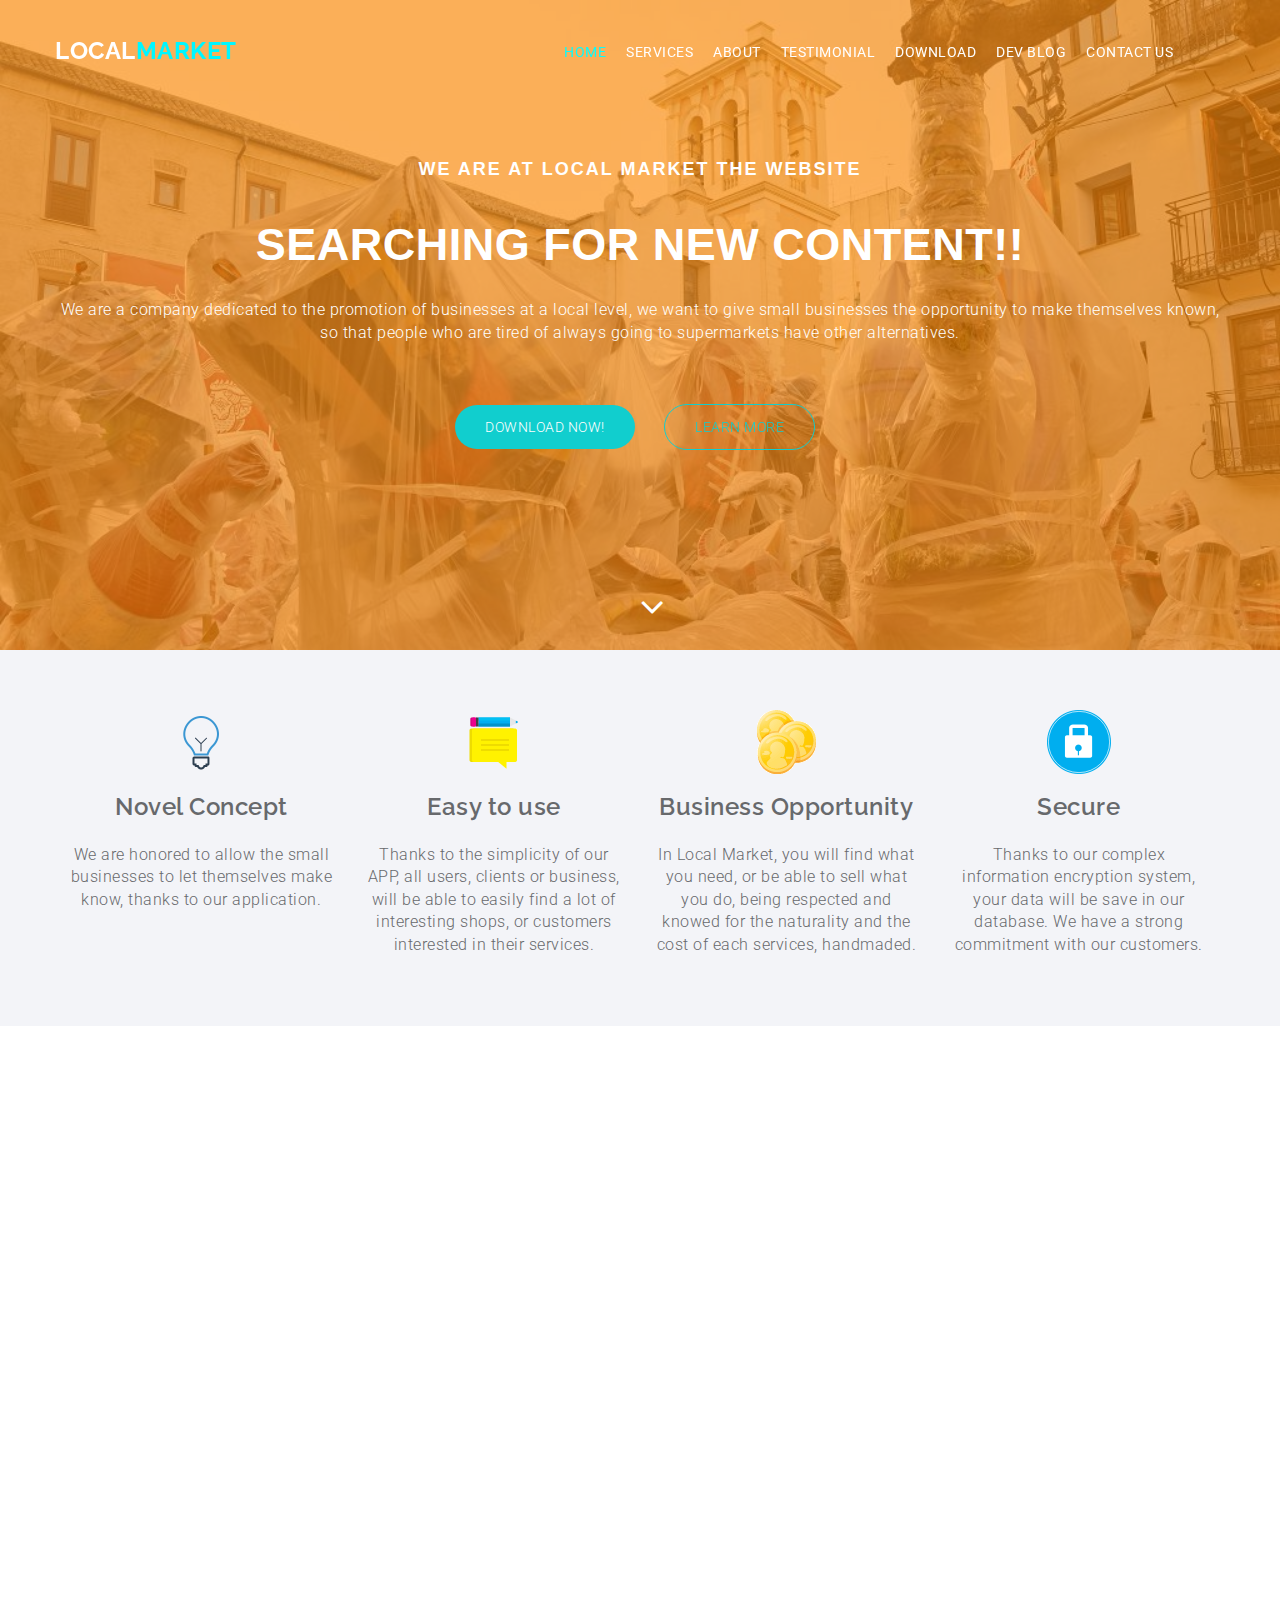
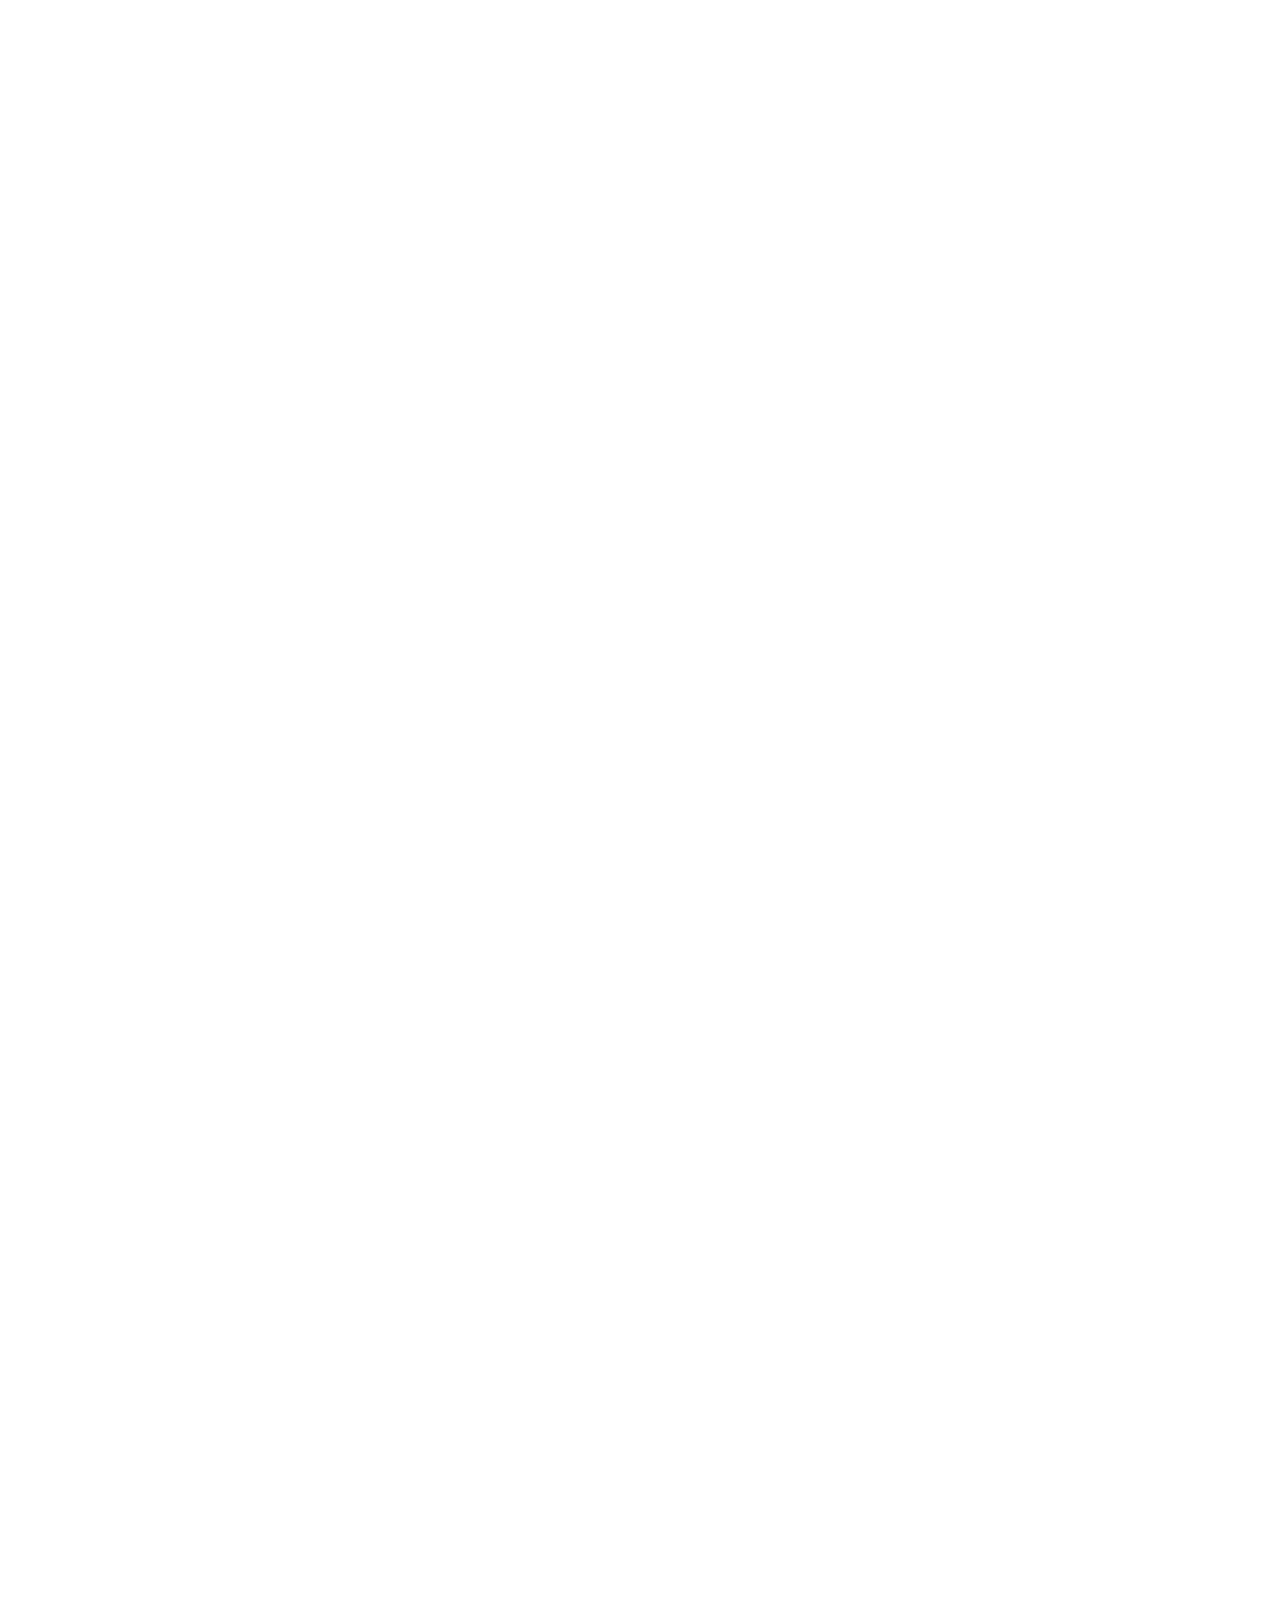
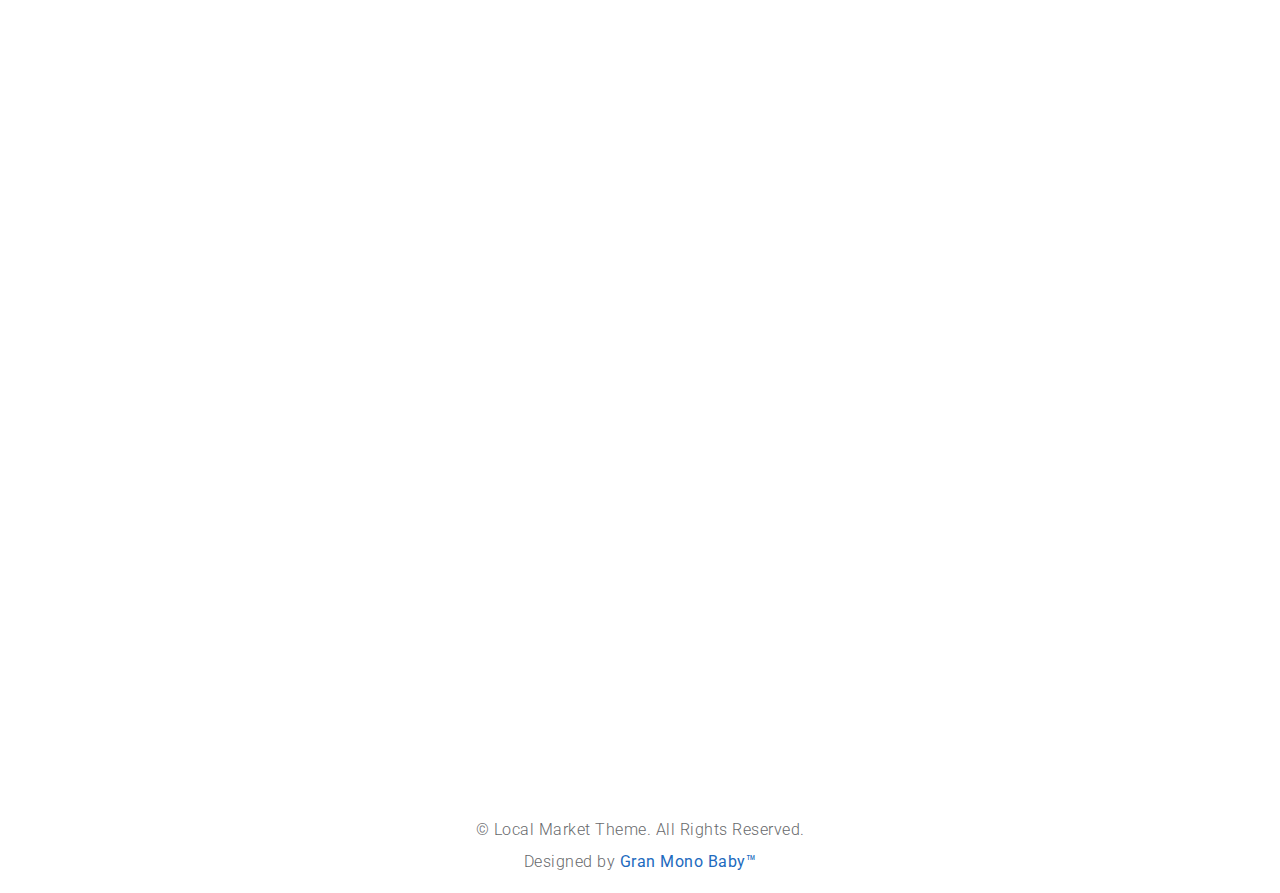
==== src/web/LMWeb/index.html @ 626a72d3 "comiteando boton mejorado de descargar" ====
<!DOCTYPE html>
<html lang="en">

<head>
  <meta charset="utf-8">
  <meta name="viewport" content="width=device-width, initial-scale=1">
  <title>Local Market</title>
  <meta name="description" content="">
  <meta name="keywords" content="">

  <!-- Facebook Opengraph integration: https://developers.facebook.com/docs/sharing/opengraph -->
  <meta property="og:title" content="">
  <meta property="og:image" content="">
  <meta property="og:url" content="">
  <meta property="og:site_name" content="">
  <meta property="og:description" content="">

  <!-- Twitter Cards integration: https://dev.twitter.com/cards/  -->
  <meta name="twitter:card" content="summary">
  <meta name="twitter:site" content="">
  <meta name="twitter:title" content="">
  <meta name="twitter:description" content="">
  <meta name="twitter:image" content="">

  <link rel="stylesheet" type="text/css" href="https://fonts.googleapis.com/css?family=Roboto:400,300|Raleway:300,400,900,700italic,700,300,600">
  <link rel="stylesheet" type="text/css" href="css/jquery.bxslider.css">
  <link rel="stylesheet" type="text/css" href="css/font-awesome.min.css">
  <link rel="stylesheet" type="text/css" href="css/bootstrap.min.css">
  <link rel="stylesheet" type="text/css" href="css/animate.css">
  <link rel="stylesheet" type="text/css" href="css/style.css">
 
</head>

<body>

  <div class="loader"></div>
  <div id="myDiv">
    <!--HEADER-->
    <div class="header">
      <div class="bg-color">
        <header id="main-header">
          <nav class="navbar navbar-default navbar-fixed-top">
            <div class="container">
              <div class="navbar-header">
                <button type="button" class="navbar-toggle" data-toggle="collapse" data-target="#myNavbar">
                <span class="icon-bar"></span>
                <span class="icon-bar"></span>
                <span class="icon-bar"></span>
              </button>
                <a class="navbar-brand" href="#">LOCAL<span class="logo-dec">MARKET</span></a>
              </div>
              <div class="collapse navbar-collapse" id="myNavbar">
                <ul class="nav navbar-nav navbar-right">
                  <li class="active"><a href="#main-header">Home</a></li>
                  <li class=""><a href="#service">Services</a></li>
                  <li class=""><a href="#about">About</a></li>
                  <li class=""><a href="#testimonial">Testimonial</a></li>
                  <li class=""><a href="#download">Download</a></li>
                  <li class=""><a href="#blog">Dev Blog</a></li>
                  <li class=""><a href="#contact">Contact Us</a></li>
                  <li class="dropdown">
                    <a href="#" class="dropdown-toggle" data-toggle="dropdown">Language<b class="caret"></b></a>
                    <ul class="dropdown-menu">
                      <li><a href="index.html">English</a></li>
                      <li><a href="index-esp.html">Spanish</a></li>
                    </ul>
                  </li>
                </ul>
              </div>
            </div>
          </nav>
        </header>
        <div class="wrapper">
          <div class="container">
            <div class="row">
              <div class="banner-info text-center wow fadeIn delay-05s">
                <h1 class="bnr-title">We are at Local Market<span> The Website</span></h1>
                <h2 class="bnr-sub-title">Searching for new content!!</h2>
                <p class="bnr-para">We are a company dedicated to the promotion of businesses at a local level, we want to give small businesses the opportunity to make themselves known,<br> so that people who are tired of always going to supermarkets have other alternatives. <br></p>
                <div class="brn-btn">
                  <a href="#download" class="btn btn-download">Download now!</a>
                  <a href="#service" class="btn btn-more">Learn More</a>
                </div>
                <div class="overlay-detail">
                  <a href="#service"><i class="fa fa-angle-down"></i></a>
                </div>
              </div>
            </div>
          </div>
        </div>
      </div>
    </div>
    <!--/ HEADER-->
    <!---->
    <section id="service" class="section-padding wow fadeIn delay-05s">
      <div class="container">
        <div class="row">
          <div class="col-md-3 col-sm-6 col-xs-12">
            <div class="wrap-item text-center">
              <div class="item-img">
                <img src="img/ser01.png">
              </div>
              <h3 class="pad-bt15">Novel Concept</h3>
              <p>We are honored to allow the small businesses to let themselves make know, thanks to our application.</p>
            </div>
          </div>
          <div class="col-md-3 col-sm-6 col-xs-12">
            <div class="wrap-item text-center">
              <div class="item-img">
                <img src="img/ser02.png">
              </div>
              <h3 class="pad-bt15">Easy to use</h3>
              <p>Thanks to the simplicity of our APP, all users, clients or business, will be able to easily find a lot of interesting shops, or customers interested in their services.</p>
            </div>
          </div>
          <div class="col-md-3 col-sm-6 col-xs-12">
            <div class="wrap-item text-center">
              <div class="item-img">
                <img src="img/ser03.png">
              </div>
              <h3 class="pad-bt15">Business Opportunity</h3>
              <p>In Local Market, you will find what you need, or be able to sell what you do, being respected and knowed for the naturality and the cost of each services, handmaded.</p>
            </div>
          </div>
          <div class="col-md-3 col-sm-6 col-xs-12">
            <div class="wrap-item text-center">
              <div class="item-img">
                <img src="img/ser04.png">
              </div>
              <h3 class="pad-bt15">Secure</h3>
              <p>Thanks to our complex information encryption system, your data will be save in our database. We have a strong commitment with our customers.</p>
            </div>
          </div>
        </div>
      </div>
    </section>
    <!---->
    <!---->
    <section id="about" class="section-padding wow fadeInUp delay-05s">
      <div class="container">
        <div class="row">
          <div class="col-md-12 text-center">
            <h2 class="service-title pad-bt15">BLUE TEAM</h2>
            <p class="sub-title pad-bt15">We provide and facilitate new customers and new orders to local businesses with our page.</p>
            <img src="img/port01.jpg" width="540" height="360" style="margin-bottom: 20px;">
          </div>
          <p align="center">We are an ambitious team formed by Roberto, Jaume, Victor Gímenez, Victor Carles, Alejando and Sergio, who wanted to develop in the most positive and optimal way possible the great help for less developed or regional businesses that is favourable, stable and adequate. with the type of functionalities and objectives that we wanted to mark for our challenge.</p>
        </div>
      </div>
    </section>
    <!---->
    <!---->
    <!---->
    <!---->
    <!---->
    <!---->
    <section id="testimonial" class="wow fadeInUp delay-05s">
      <div class="bg-testicolor">
        <div class="container section-padding">
          <div class="row">
            <div class="testimonial-item">
              <ul class="bxslider">
                <li>
                  <blockquote>
                    <img src="img/thumb.png" class="img-responsive">
                    <p>Come a day there won't be room for naughty men like us to slip about at all. This job goes south, there well may not be another. </p>
                  </blockquote>
                  <small>Shaun Paul, Client</small>
                </li>
                <li>
                  <blockquote>
                    <img src="img/thumb.png" class="img-responsive">
                    <p>So here is us, on the raggedy edge. Don't push me, and I won't push you. </p>
                  </blockquote>
                  <small>Marry Smith, Client</small>
                </li>
                <li>
                  <blockquote>
                    <img src="img/thumb.png" class="img-responsive">
                    <p>Come a day there won't be room for naughty men like us to slip about at all. This job goes south, there well may not be another.</p>
                  </blockquote>
                  <small>Vivek Singh, Client</small>
                </li>
                <li>
                  <blockquote>
                    <img src="img/thumb.png" class="img-responsive">
                    <p>So here is us, on the raggedy edge. Don't push me, and I won't push you.</p>
                  </blockquote>
                  <small>John Doe, Client</small>
                </li>
              </ul>
            </div>
          </div>
        </div>
      </div>
    </section>
    <!---->
    <!---->
    <section id="download" class="section-padding wow fadeInUp delay-05s">
      <div class="container">
      <div class="row">
        <div class="col-md-12 text-center">
          <h2 class="service-title pad-bt15">DOWNLOAD OUR APP NOW</h2>
          <p class="sub-title pad-bt15">Keep yourself informed with the lastest news about our updates about the APP and the company.</p>
        </div>
      </div>
    </div>
  </section>
    <section id="download" class="section-padding wow fadeInUp delay-05s">
        <div class="dropdown"> 
          <button class="dropbtn">DOWNLOAD</button>
          <div class="dropdown-content">
            <a href="baby.jpeg" download="baby.jpeg">Gran Mono</a>
          </div>
        </div>
    </section>
    <!---->
    <!---->
    <!---->
    <section id="blog" class="section-padding wow fadeInUp delay-05s">
      <div class="container">
        <div class="row">
          <div class="col-md-12 text-center">
            <h2 class="service-title pad-bt15">Latest from our blog</h2>
            <p class="sub-title pad-bt15">Keep yourself informed with the lastest news about our updates about the APP and the company.</p>
            <hr class="bottom-line">
          </div>
          <div class="col-md-4 col-sm-6 col-xs-12">
            <div class="blog-sec">
              <div class="blog-img">
                <a href="">
                  <img src="img/blog02.jpg" class="img-responsive">
                </a>
              </div>
              <div class="blog-info">
                <h2>Local Market RELEASED.</h2>
                <div class="blog-comment">
                  <p>Posted In: <span>Local Market Dev Blog</span></p>
                  <p>
                    <span><a href="#"><i class="fa fa-comments"></i></a> 15</span>
                    <span><a href="#"><i class="fa fa-eye"></i></a> 11</span></p>
                </div>
                <p>According to all known laws of aviation, there is no way a bee should be able to fly.
                  Its wings are too small to get its fat little body off the ground.The bee, of course, flies anyway because bees don't care what humans think is impossible. Yellow, black...</p>
                <a href="" class="read-more">Read more →</a>
              </div>
            </div>
          </div>
        </div>
      </div>
    </section>
    <!---->
    <section id="contact" class="section-padding wow fadeInUp delay-05s">
      <div class="container">
        <div class="row">
          <div class="col-md-12 text-center white">
            <h2 class="service-title pad-bt15">Keep in touch with us</h2>
            <p class="sub-title pad-bt15">We are always waiting for our customers, to let us know more about<br>the app development, or any doubts about Local Market™.</p>
            <hr class="bottom-line white-bg">
          </div>
          <div class="col-md-6 col-sm-6 col-xs-12">
            <div class="loction-info white">
              <p><i class="fa fa-map-marker fa-fw pull-left fa-2x"></i>A99 Adam Street<br>Texas, TX 555072</p>
              <p><i class="fa fa-envelope-o fa-fw pull-left fa-2x"></i>consultas@servitecflhuaraz.com</p>
              <p><i class="fa fa-phone fa-fw pull-left fa-2x"></i>+41 5787 2323</p>
            </div>
          </div>
          <div class="col-md-6 col-sm-6 col-xs-12">
            <div class="contact-form">
              <div id="sendmessage">Your message has been sent. Thank you!</div>
              <div id="errormessage"></div>
              <form action="" method="post" role="form" class="contactForm">
                <div class="col-md-6 padding-right-zero">
                  <div class="form-group">
                    <input type="text" name="name" class="form-control" id="name" placeholder="Your Name" data-rule="minlen:4" data-msg="Please enter at least 4 chars" />
                    <div class="validation"></div>
                  </div>
                </div>
                <div class="col-md-6">
                  <div class="form-group">
                    <input type="email" class="form-control" name="email" id="email" placeholder="Your Email" data-rule="email" data-msg="Please enter a valid email" />
                    <div class="validation"></div>
                  </div>
                </div>
                <div class="col-md-12">
                  <div class="form-group">
                    <input type="text" class="form-control" name="subject" id="subject" placeholder="Subject" data-rule="minlen:4" data-msg="Please enter at least 8 chars of subject" />
                    <div class="validation"></div>
                  </div>
                </div>
                <div class="col-md-12">
                  <div class="form-group">
                    <textarea class="form-control" name="message" rows="5" data-rule="required" data-msg="Please write something for us" placeholder="Message"></textarea>
                    <div class="validation"></div>
                  </div>
                  <button type="submit" class="btn btn-primary btn-submit">SEND NOW</button>
                </div>
              </form>

            </div>
          </div>
        </div>
      </div>
    </section>
    <!---->
    <!---->
    <footer id="footer">
      <div class="container">
        <div class="row text-center">
          <p>&copy; Local Market Theme. All Rights Reserved.</p>
          <div class="credits">
        
            Designed by <a href="https://www.youtube.com/watch?v=dQw4w9WgXcQ&ab_channel=RickAstley">Gran Mono Baby™</a>
          </div>
        </div>
      </div>
    </footer>
    <!---->
  </div>
  <script src="js/jquery.min.js"></script>
  <script src="js/jquery.easing.min.js"></script>
  <script src="js/bootstrap.min.js"></script>
  <script src="js/wow.js"></script>
  <script src="js/jquery.bxslider.min.js"></script>
  <script src="js/custom.js"></script>
  <script src="contactform/contactform.js"></script>

</body>
</html>
---- src/web/LMWeb/css/style.css ----
body {
	line-height: 1.4;
	font-family: 'Roboto', sans-serif;
    color: #67696c;
    font-size: 16px;
    font-weight: 300;
    letter-spacing: 0.5px;
    overflow-x: hidden;
}
ol, ul {
	list-style: none;
}
blockquote, q {
	quotes: none;
}
blockquote:before, blockquote:after,
q:before, q:after {
	content: '';
	content: none;
}
table {
	border-collapse: collapse;
	border-spacing: 0;
}
h1, h2, h3, h4, h5, h6{
    font-family: 'Raleway', sans-serif;
    font-weight: 600;
}
.section-padding
{
    padding: 60px 0px;
}
#loader {
  position: absolute;
  left: 50%;
  top: 50%;
  z-index: 1;
  width: 150px;
  height: 150px;
  margin: -75px 0 0 -75px;
  border: 16px solid #f3f3f3;
  border-radius: 50%;
  border-top: 16px solid #3498db;
  width: 120px;
  height: 120px;
  -webkit-animation: spin 2s linear infinite;
  animation: spin 2s linear infinite;
}

@-webkit-keyframes spin {
  0% { -webkit-transform: rotate(0deg); }
  100% { -webkit-transform: rotate(360deg); }
}

@keyframes spin {
  0% { transform: rotate(0deg); }
  100% { transform: rotate(360deg); }
}

/* Add animation to "page content" */
.animate-bottom {
  position: relative;
  -webkit-animation-name: animatebottom;
  -webkit-animation-duration: 1s;
  animation-name: animatebottom;
  animation-duration: 1s
}

@-webkit-keyframes animatebottom {
  from { bottom:-100px; opacity:0 } 
  to { bottom:0px; opacity:1 }
}

@keyframes animatebottom { 
  from{ bottom:-100px; opacity:0 } 
  to{ bottom:0; opacity:1 }
}

/***********************************
************************************
HEADER 
************************************
***********************************/
.header{
    background: url('../img/bg-banner02.jpg') no-repeat fixed;
    background-size: cover;
    min-height: 650px;
    position: relative;
}
.bg-color
{
    background-color: rgba(255, 136, 0, 0.637);
    min-height: 650px;
}
#main-header
{
}
.navbar-default {
    background-color: transparent;
    border:0px;
    padding: 20px 0; 
    transition: all 0.3s;
}

.navbar-default .navbar-brand:focus, .navbar-default .navbar-brand:hover
{
    color: #ff9900;
}

.top-nav-collapse {
    padding: 0; 
    background: rgba(255, 136, 0, 0.9);
}

.logo-dec
{
    color: #00f7ff;
}
.navbar-default .navbar-brand {
    color: #fff;
    font-family: 'Raleway', sans-serif;
    font-weight: 700;
}
.navbar-default .navbar-brand:hover, .navbar-default .navbar-brand:focus
{
    color: #fff;
}
.navbar-brand {
    padding: 0px;
    font-size: 24px;
    text-transform: uppercase;
    padding: 15px 0px;
    margin-top: 6px;
}
.navbar-default .navbar-nav > li > a
{
    padding: 5px 10px;
    font-size: 14px;
    line-height: 54px;
    font-weight: 400;
    text-transform: uppercase;
    background: transparent;
    color: #fff;
    -webkit-transition: color 0.2s ease-out;
    transition: color 0.2s ease-out;
}
.navbar-default .navbar-nav > .active > a, .navbar-default .navbar-nav > .active > a:focus, .navbar-default .navbar-nav > .active > a:hover {
    color: #07fdfd;
    background-color: transparent;
}
.navbar-default .navbar-nav > li > a:focus, .navbar-default .navbar-nav > li > a:hover {
    background-color: transparent;
    color: #07fdfd;
}
.banner-info
{
    padding-top: 140px;
    color: #fff;
}
.bnr-title, .bnr-sub-title
{
    font-family: 'Fira Sans', sans-serif;
}
h1.bnr-title
{
    font-size: 18px;
    text-transform: uppercase;
    letter-spacing: 2px;
}
h2.bnr-sub-title
{
    font-size: 45px;
    text-transform: uppercase;
    padding: 20px 0px;
    font-weight: 700;
}
.bnr-para
{
    font-weight: 300;
}
.btn-download, .btn-more, .btn-download:hover, .btn-download:focus, .btn-more:focus
{
    text-transform: uppercase;
    margin-top: 50px;
    color: #fff;
    border: 0;
    font-size: 14px;
    font-weight: 300;
    line-height: 24px;
    padding: 10px 30px;
    border-radius: 60px;
    margin: 50px 10px 0 0;
    outline: none !important;
    -webkit-backface-visibility: hidden;
    backface-visibility: hidden;
    transition: all 0.3s;
}


.btn-download
{
    background-color: #11cece;
}
.btn-more, .btn-more:focus
{
    margin-left: 15px;
    border: 1px solid #11cece;
    color: #11cece;
}

.btn-more:hover {
    background: #11cece;
    color: #fff;
}

.overlay-detail a i{
   text-align: center;
   position: absolute;
   bottom: 25px;
   font-size: 38px;
   color: #fff;
}
/***********************************
************************************
features
************************************
***********************************/
.title, .service-title
{
    font-family: 'Fira Sans', sans-serif;
    font-size: 35px;
    text-transform: uppercase;
}
.item-img
{
    margin-bottom: 15px;
}
.sub-title
{
    font-size: 20px;
}
.bottom-line
{
    margin-top: 20px;
    margin-bottom: 40px;
    border: 0;
    border-top: 0px;
    height: 3px;
    width: 40px;
    background-color: #21b4be;
}
.wrap-item h3 {
    font-size: 24px;
    line-height: 25px;
}
.pad-bt15 {
    padding-bottom: 15px;
}
.sec-sub-title
{
    padding-top: 30px;
}
.sec-sub-title {
    font-size: 16px;
    font-weight: bold;
    color: #002F2F;
    text-transform: uppercase;
    margin: 25px 0px;
    line-height: 1.7;
}
#service
{
    background-color: #F3F4F8;
}
ul.service-list li i
{
    color: #002F2F;
    padding-right: 10px;
}
.learn-more, .learn-more:hover, .learn-more:focus {
    height: 50px;
    width: 175px;
    background: #046380;
    display: inline-block;
    text-align: center;
    color: #ffffff;
    line-height: 50px;
    text-transform: uppercase;
    font-size: 16px;
    text-decoration: none;
    margin-right: 10px;
    margin-top: 45px;
    text-decoration: none;
    transition: all 0.3s;
    -webkit-transition: all 0.3s;
}
.visit-portfolio, .visit-portfolio:hover, .visit-portfolio:focus {
    height: 50px;
    width: 175px;
    display: inline-block;
    text-align: center;
    color: #495376;
    line-height: 50px;
    text-transform: uppercase;
    font-size: 16px;
    text-decoration: none;
    border: 1px solid #838aa1;
    margin-top: 45px;
    transition: all 0.3s;
    -webkit-transition: all 0.3s;
}
.bx-wrapper img {
    width: 70px;
    display: inline-block;
    border-radius: 50%;
    border: 5px solid #fff;
    margin-bottom: 15px;
}
.service-item h3 span
{
    opacity: 0.7;
    font-size: 75px;
    line-height: 1;
    text-transform: uppercase;
    letter-spacing: -5px;
    font-weight: 900;
    padding-right: 6px;
}
.service-item h3
{
    font-weight: 700;
}
.service-item p
{
    opacity: 0.6;
    color: inherit;
    padding: 10px 0px;
}
.service-item a
{
    color: #217fbe;
}
.mr-btn-15
{
    margin-bottom: 15px;
}
.padding-right-zero
{
    padding-right: 0px !important;
}
.bx-wrapper {
    margin: 0 auto 35px;
}
.portfolio-item
{
    position:relative;
    overflow:hidden;
}
.portfolio-item figure
{
    margin:0;
    padding:0;
    position:relative;
    cursor:pointer;
}
.portfolio-item figure img {
    display:block;
    position:relative;
    z-index:10;
    margin:-15px 0
}
.portfolio-item figure figcaption {
    display:block;
    position:absolute;
    z-index:5;
    -webkit-box-sizing:border-box;
    -moz-box-sizing:border-box;
    box-sizing:border-box
}
.portfolio-item figure h2 {
    font-family: 'Fira Sans', sans-serif;
    color:#fff;
    font-size:20px;
    text-align:left;
    padding-bottom:15px;
}
.portfolio-item figure p {
    display:block;
    line-height:18px;
    margin:0;
    color:#fff;
    text-align:left
}
.portfolio-item figure figcaption {
    top:0;
    left:0;
    width:100%;
    height:100%;
    padding: 59px 30px;
    background-color: #216abe;
    backface-visibility:hidden;
    -webkit-transform:rotateY(-180deg);
    -moz-transform:rotateY(-180deg);
    transform:rotateY(-180deg);
    -webkit-transition:all .5s;
    -moz-transition:all .5s;
    transition:all .5s;
    text-align: center;
}
.portfolio-item figure img {
    backface-visibility:hidden;
    -webkit-transition:all .5s;
    -moz-transition:all .5s;
    transition:all .5s
}
.portfolio-item figure:hover img,figure.hover img {
    -webkit-transform:rotateY(180deg);
    -moz-transform:rotateY(180deg);
    transform:rotateY(180deg)
}
.portfolio-item figure:hover figcaption,figure.hover figcaption {
    -webkit-transform:rotateY(0);
    -moz-transform:rotateY(0);
    transform:rotateY(0)
}
/***********************************
************************************
TESTIMONIAL
************************************
***********************************/
#testimonial
{
    background: url('../img/bg.jpg') no-repeat;
    background-size: cover;
    min-height: 390px;
}
.bg-testicolor{
    background-color: RGBA(200, 247, 240, 0.61);
    min-height: 390px;
}
.white
{
    color: #fff !important;
}
.testimonial-item ul li blockquote {
    font-size: 18px;
    line-height: 32px;
    color: #fff;
    font-weight: 300;
    text-shadow: 1px 1px 2px #333;
    text-align: center;
    display: inline-block;
    width: 100%;
    margin: 20px 0;
    padding: 0 80px;
    position: relative;
    border: 0;
}
.testimonial-item ul li  small {
    font-size: 16px;
    color: #fff;
    font-weight: 400;
    text-shadow: 1px 1px 2px #333;
    text-align: center;
    display: inline-block;
    width: 100%;
}
.bx-viewport
{
    height: 235px !important;
    background-color: transparent !important;
    border: 0px none !important;
    box-shadow: none !important;
}
.testimonial-item ul li blockquote::before {
    content: '“';
    left: 30px;
}
.testimonial-item ul li blockquote::before, .testimonial-item ul li blockquote::after {
    position: absolute;
    font-weight: 300;
    font-size: 3em;
    font-family: Georgia, serif;
    color: #ccc;
    top: 62%;
}
.testimonial-item ul li blockquote::after {
    content: '”';
    right: 30px;
}
/***********************************
************************************
Blog
************************************
***********************************/
.blog-info h2 {
    text-transform: capitalize;
    font-weight: 600;
    font-size: 20px;
    letter-spacing: 1px;
    padding-top: 5px;
}
.blog-comment {
    margin-top: 12px;
    min-height: 30px;
}
.blog-info p, .blog-comment p
{
    color: #949494;
}
.blog-comment p:first-child {
    float: left;
}
.blog-comment p:last-child {
    float: right;
    margin-right: 0;
}
.blog-comment p i
{
    color: #949494;
}
.read-more {
    color: #949494;
    margin-top: 15px;
    display: inline-block;
}
.blog-img
{
    position: relative;
    margin-bottom: 20px;
    overflow: hidden;
}
.blog-img img:hover {
    opacity: 1;
    -webkit-transform: scale(1.05);
    -moz-transform: scale(1.05);
    -ms-transform: scale(1.05);
    -o-transform: scale(1.05);
    transform: scale(1.05);
}
.blog-img img {
    width: 100%;
    opacity: 0.8;
    -webkit-transition: all 0.5s linear;
    -moz-transition: all 0.5s linear;
    -ms-transition: all 0.5s linear;
    -o-transition: all 0.5s linear;
    transition: all 0.5s linear;
}
/***********************************
************************************
contact
************************************
***********************************/
#contact
{
    background-color: rgb(255, 136, 0);
}
.btn-submit, .btn-submit:hover, .btn-submit:focus
{
    background-color: rgba(255, 255, 255, 0.363);
    border-radius: 60px;
    color: #21bebe;
    font-weight: 400;
    border: 1px solid #21bebe;
    font-size: 14px;
    padding: 6px 20px;
}
.form-control
{
    background-color: rgba(255, 255, 255, 0.363);;
    border-radius: 0px;
    color: #21bebe !important;
    border-color: #21bebe;
}
.form-control:focus {
    border-color: #21bebe;
    outline: 0;
    -webkit-box-shadow: inset 0 1px 1px rgba(0,0,0,.075),0 0 8px rgba(102,175,233,.6);
    box-shadow: inset 0 1px 1px rgba(0,0,0,.075),0 0 8px rgba(102,175,233,.6);
}
.contact-form input.form-control{
    color: #fff;
}

.validation {
    color: red;
    display:none;
    margin: 0 0 20px;
    font-weight:400;
    font-size:13px;
}

#sendmessage {
    color: green;
    border:1px solid green;
    display:none;
    text-align:center;
    padding:15px;
    font-weight:600;
    margin-bottom:15px;
}

#errormessage {
    color: red;
    display:none;
    border:1px solid red;
    text-align:center;
    padding:15px;
    font-weight:600;
    margin-bottom:15px;
}

#sendmessage.show, #errormessage.show, .show {
    display:block;
}

.loction-info p
{
    margin-bottom: 25px;
}
.loction-info p i
{
    color: #216abe;
}
/***********************************
************************************
contact
************************************
***********************************/
#footer
{
    padding: 20px 0px;
}
.scrollToTop {
    position: fixed;
    bottom: 12px;
    right: 12px;
    width: 42px;
    height: 42px;
    color: #ffffff;
    background: #216abe;
    font-size: 14px;
    line-height: 42px;
    text-align: center;
    z-index: 100;
    cursor: pointer;
    display: none;
}
.white-bg
{
    background-color: #fff;
}
#footer a{
    color: #216abe;
    font-weight: 400;
}
/***********************************
************************************
Responsive media queries
************************************
***********************************/
/***********************************
************************************
cta
************************************
***********************************/
.cta {
    background-color: rgb(73, 84, 105);
}
.cta .cta-info {
    
    width: 100%;
    float: left;
    padding: 30px 25px 30px 15px;
    border-radius: 5px;
}
.cta .cta-info .cta-txt h3 {
    font-size: 32px;
    margin-bottom: 10px;
}
.cta .cta-info .cta-btn {
    margin-top: 16px;
    background-color: rgb(190, 158, 33);
    padding: 20px 50px;
    color: #FFF;
    font-size: 22px;
    display: inline-block;
    transition: all 0.5s ease-in 0s;
}
/***********************************
************************************
Responsive media queries
************************************
***********************************/
@media (min-width: 768px) and (max-width: 980px) {
    .service-item, .blog-sec, .wrap-item, .loction-info{
    margin-bottom: 15px;
}
.portfolio-item figure figcaption{
    padding: 55px 30px;
}
.padding-right-zero{
    padding-right: 15px !important;
}
}
@media (min-width: 451px) and (max-width: 767px) {
    .service-item, .blog-sec, .wrap-item, .loction-info{
    margin-bottom: 15px;
}
}
@media (min-width: 20px) and (max-width: 450px) {
.navbar-default .navbar-brand {
    padding-left: 16px;
    margin-top: 0px;
}
.banner-info {
    padding-top: 10px;
}
h1.bnr-title {
    font-size: 16px;
}
h2.bnr-sub-title {
    font-size: 33px;
}
body{
    font-size: 14px;
}
.btn-download, .btn-more, .btn-download:hover, .btn-more:hover, .btn-download:focus, .btn-more:focus {
    font-size: 12px;
    padding: 7px 18px;
}
.wrap-item h3 {
    font-size: 18px;
}
.title, .service-title {
    font-size: 28px;
}
.sub-title {
    font-size: 15px;
}
.service-item, .blog-sec, .wrap-item, .loction-info{
    margin-bottom: 15px;
}
.loction-info{
    padding: 0px 15px;
}
.portfolio-item figure figcaption {
    padding: 30px 30px;
}
.padding-right-zero{
    padding-right: 15px !important;
}
.portfolio-item figure p{
    font-size: 14px;
}
.portfolio-item figure h2{
    font-size: 18px;
}
.testimonial-item ul li blockquote {
    font-size: 14px;
    line-height: 22px;
    margin: 10px 0;
    padding: 0 40px;
}
.navbar-default .navbar-nav > li > a{
    line-height: 22px;
    text-align: center;
}
}

/*********************************************/
/**********BUTTONS****************************/
/*********************************************/

.dropbtn {
    background-color: #216abe;
    color: white;
    padding: 16px;
    font-size: 16px;
    border: none;
    position: fixed;
    top: 50%;
    left: 50%;
    margin-top: -25px;
    margin-left: -65px;
  }
  
  .dropdown {
    position: relative;
    display: inline-block;
    top: 50%;
    left: 50%;
    margin-top: 65px;
    margin-left: -65px;
  }
  
  .dropdown-content {
    display: none;
    position: absolute;
    background-color: #f1f1f1;
    min-width: 160px;
    box-shadow: 0px 8px 16px 0px rgba(0,0,0,0.2);
    z-index: 1;
  }
  
  .dropdown-content a {
    color: black;
    padding: 12px 16px;
    text-decoration: none;
    display: block;
  }
  
  .dropdown-content a:hover {background-color: #ddd;}
  
  .dropdown:hover .dropdown-content {display: block;}
  
  .dropdown:hover .dropbtn {background-color: #ff9900;}
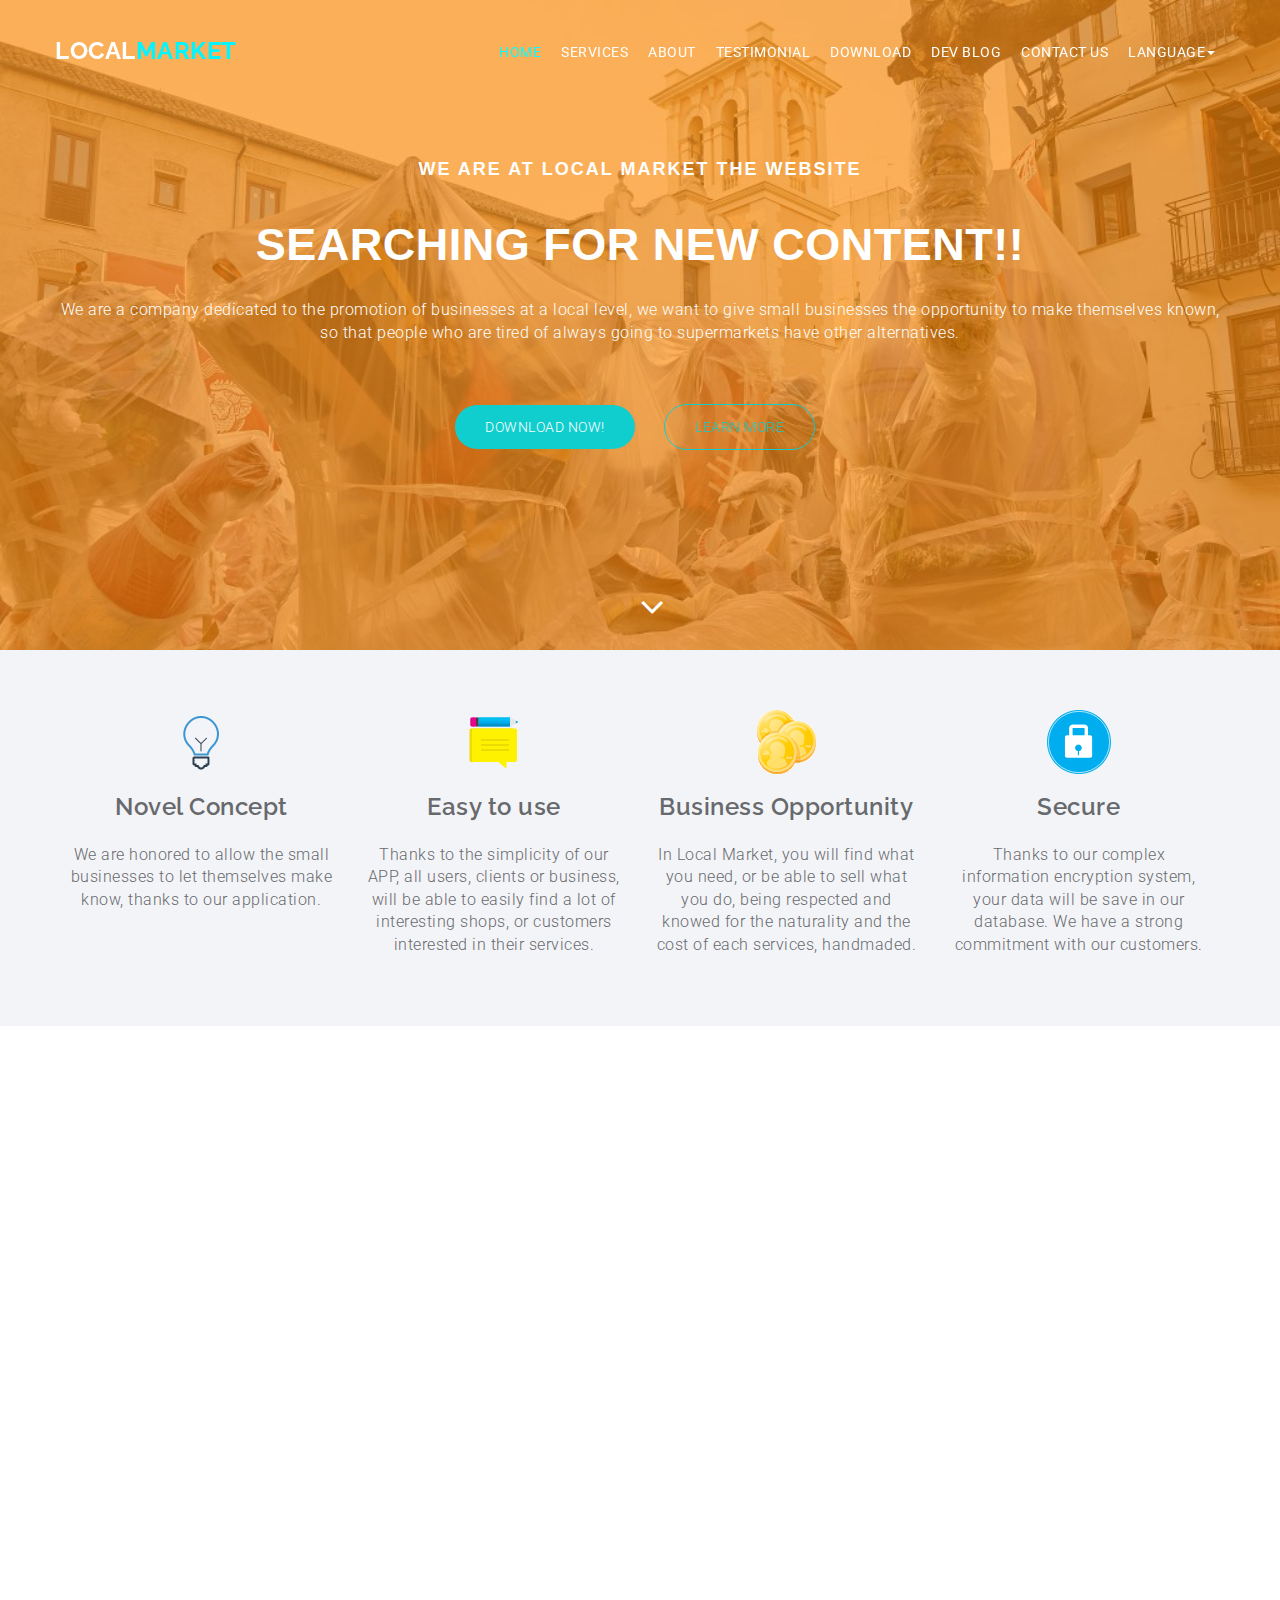
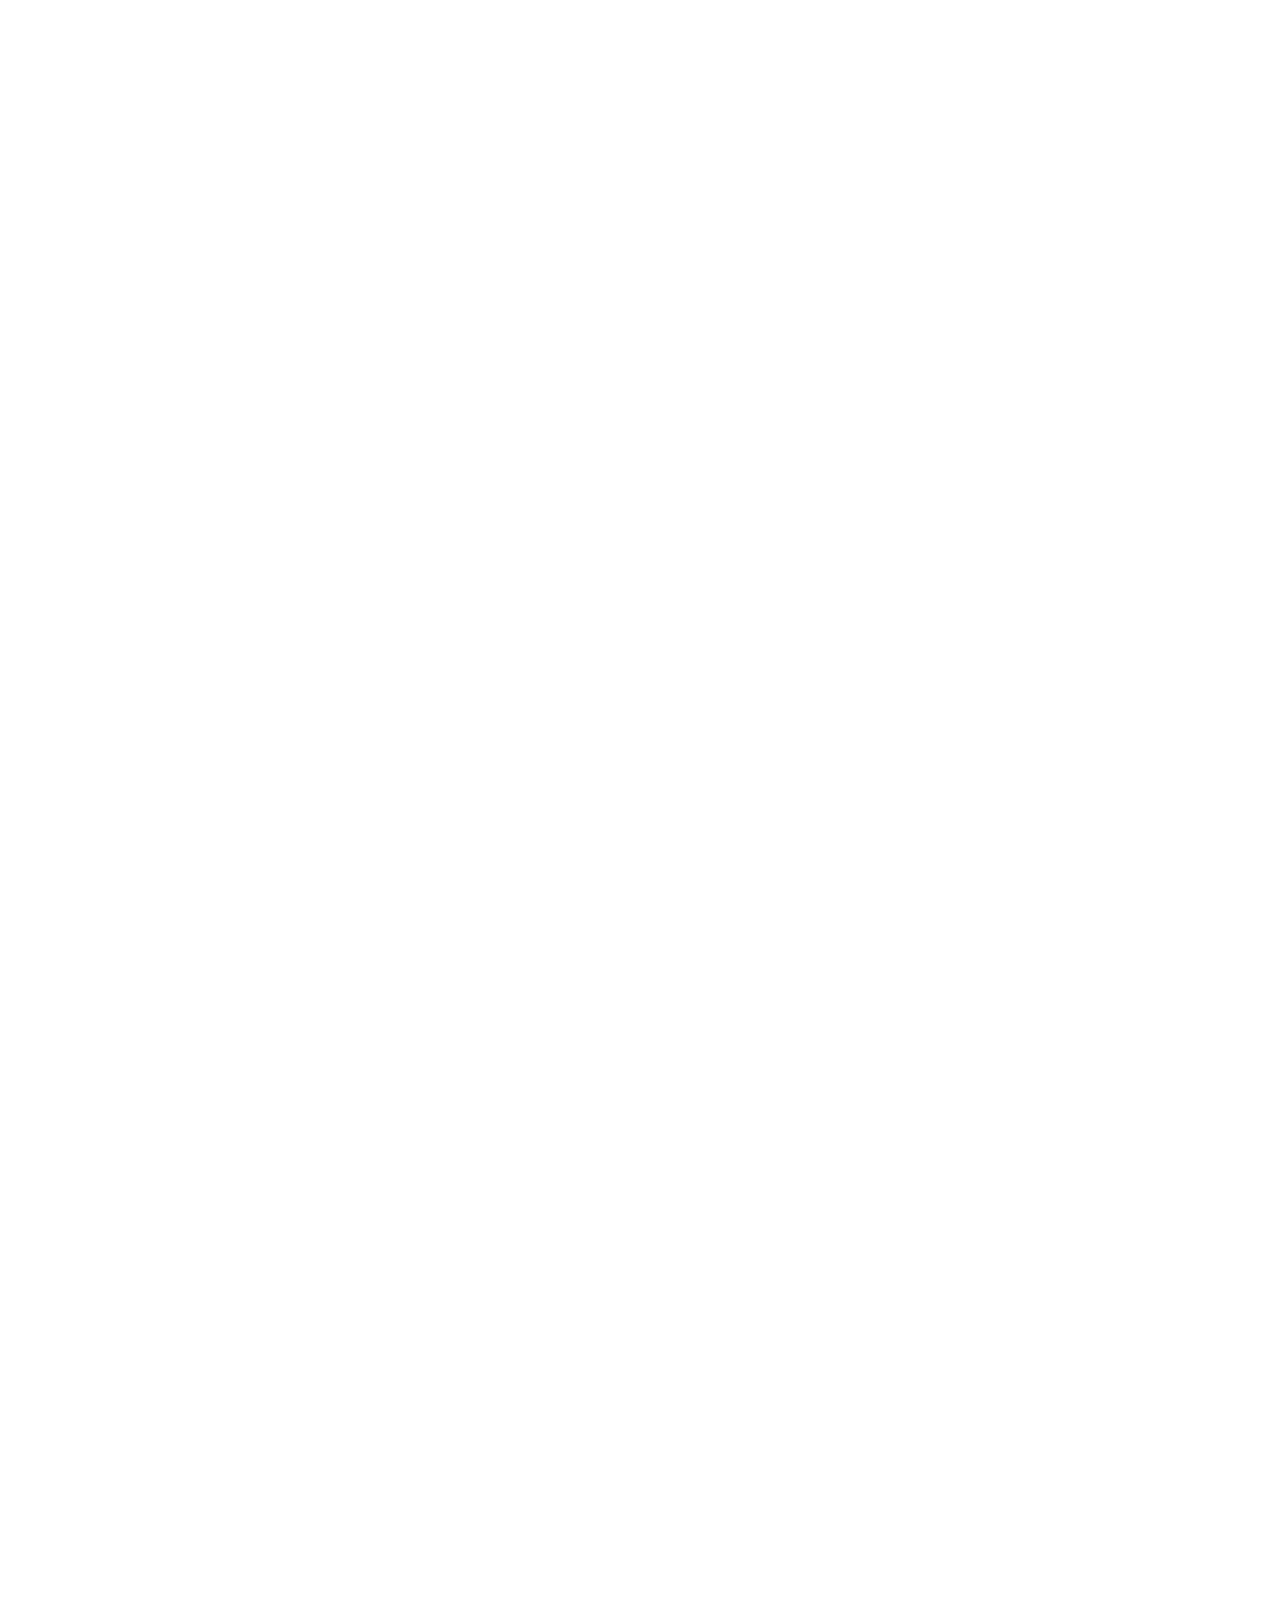
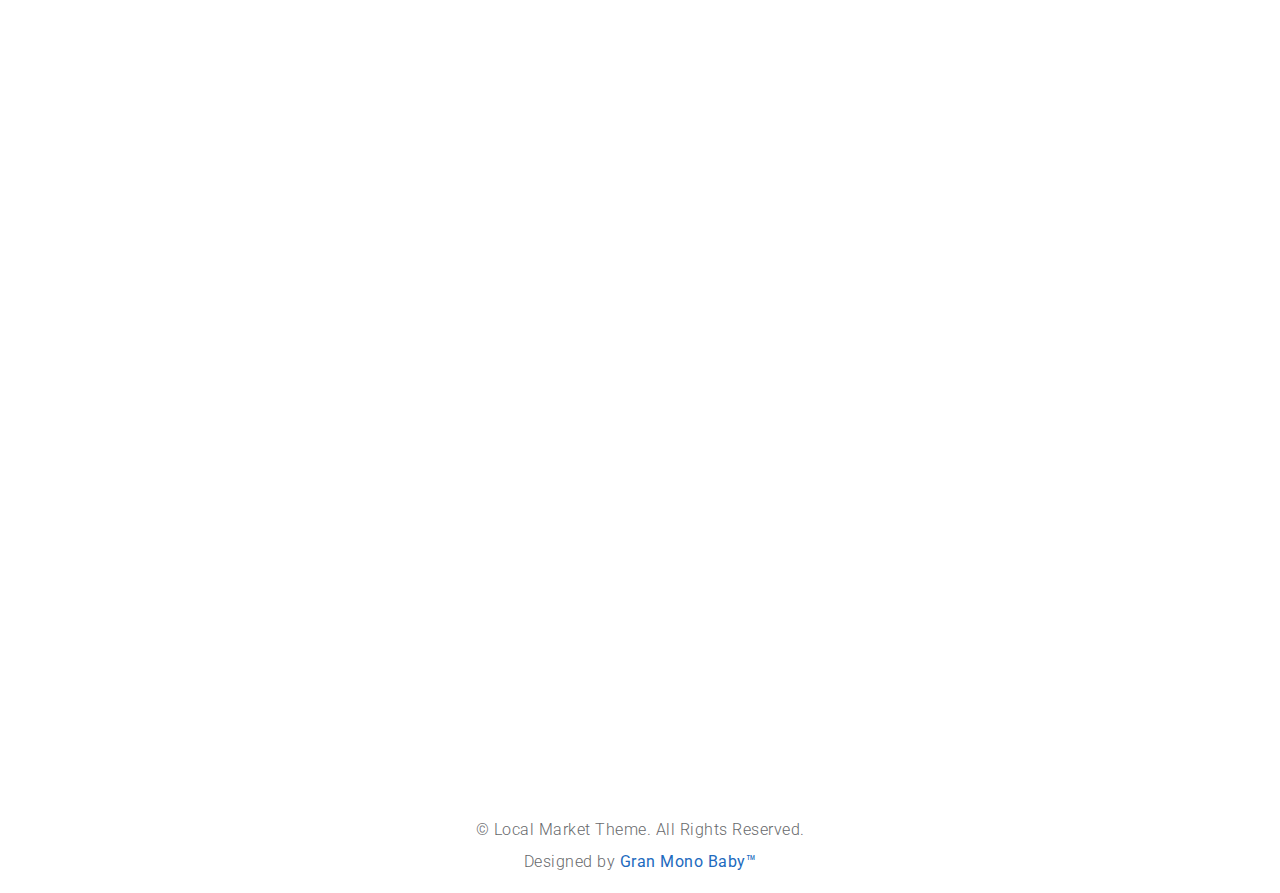
==== commit 7bcf2d4b: "Corregido error de boton dropdown" ====
--- a/src/web/LMWeb/index.html
+++ b/src/web/LMWeb/index.html
@@ -207,7 +207,7 @@
     </div>
   </section>
     <section id="download" class="section-padding wow fadeInUp delay-05s">
-        <div class="dropdown"> 
+        <div class="dropdown" style="position: relative; display: inline-block; top: 50%;  left: 50%;  margin-top: 65px; margin-left: -65px;"> 
           <button class="dropbtn">DOWNLOAD</button>
           <div class="dropdown-content">
             <a href="baby.jpeg" download="baby.jpeg">Gran Mono</a>
--- a/src/web/LMWeb/css/style.css
+++ b/src/web/LMWeb/css/style.css
@@ -772,7 +772,7 @@
 /*********************************************/
 /**********BUTTONS****************************/
 /*********************************************/
-
+ 
 .dropbtn {
     background-color: #216abe;
     color: white;
@@ -783,15 +783,6 @@
     top: 50%;
     left: 50%;
     margin-top: -25px;
-    margin-left: -65px;
-  }
-  
-  .dropdown {
-    position: relative;
-    display: inline-block;
-    top: 50%;
-    left: 50%;
-    margin-top: 65px;
     margin-left: -65px;
   }
   
@@ -815,4 +806,5 @@
   
   .dropdown:hover .dropdown-content {display: block;}
   
-  .dropdown:hover .dropbtn {background-color: #ff9900;}+  .dropdown:hover .dropbtn {background-color: #ff9900;}
+  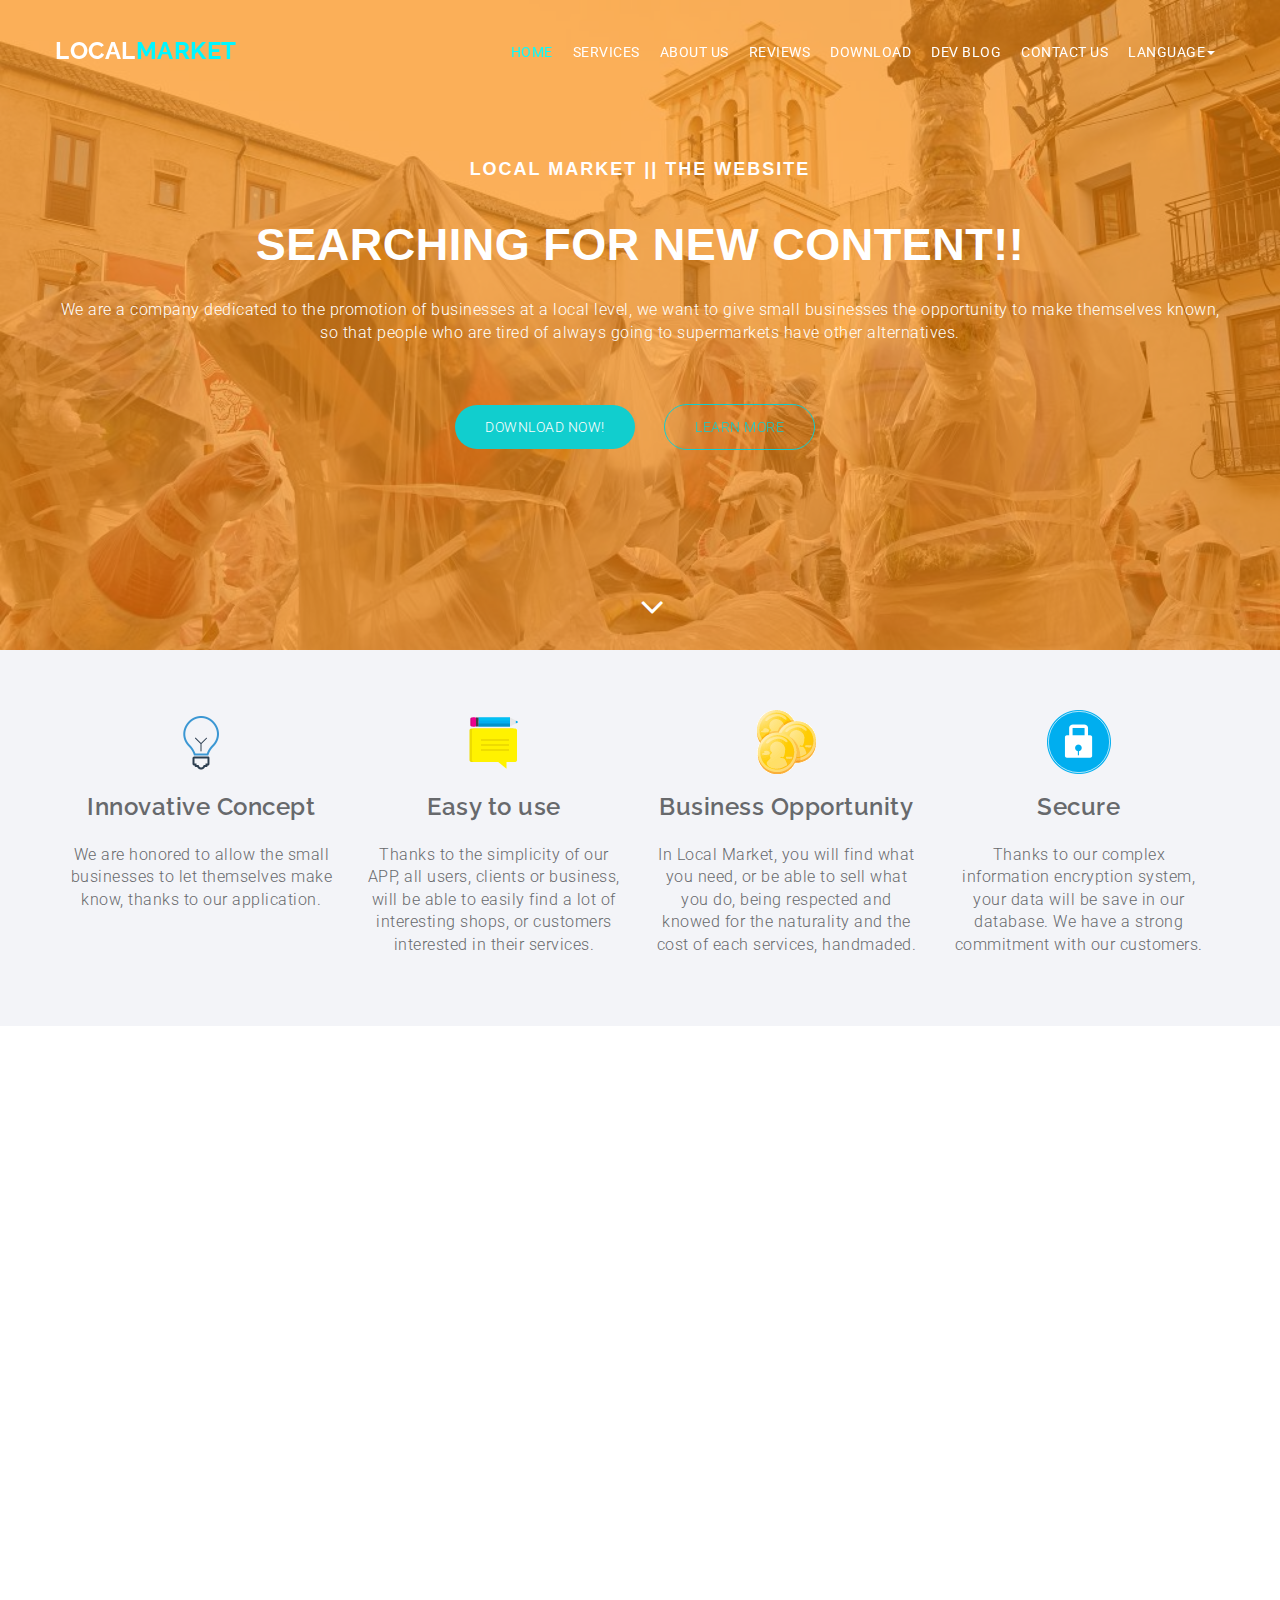
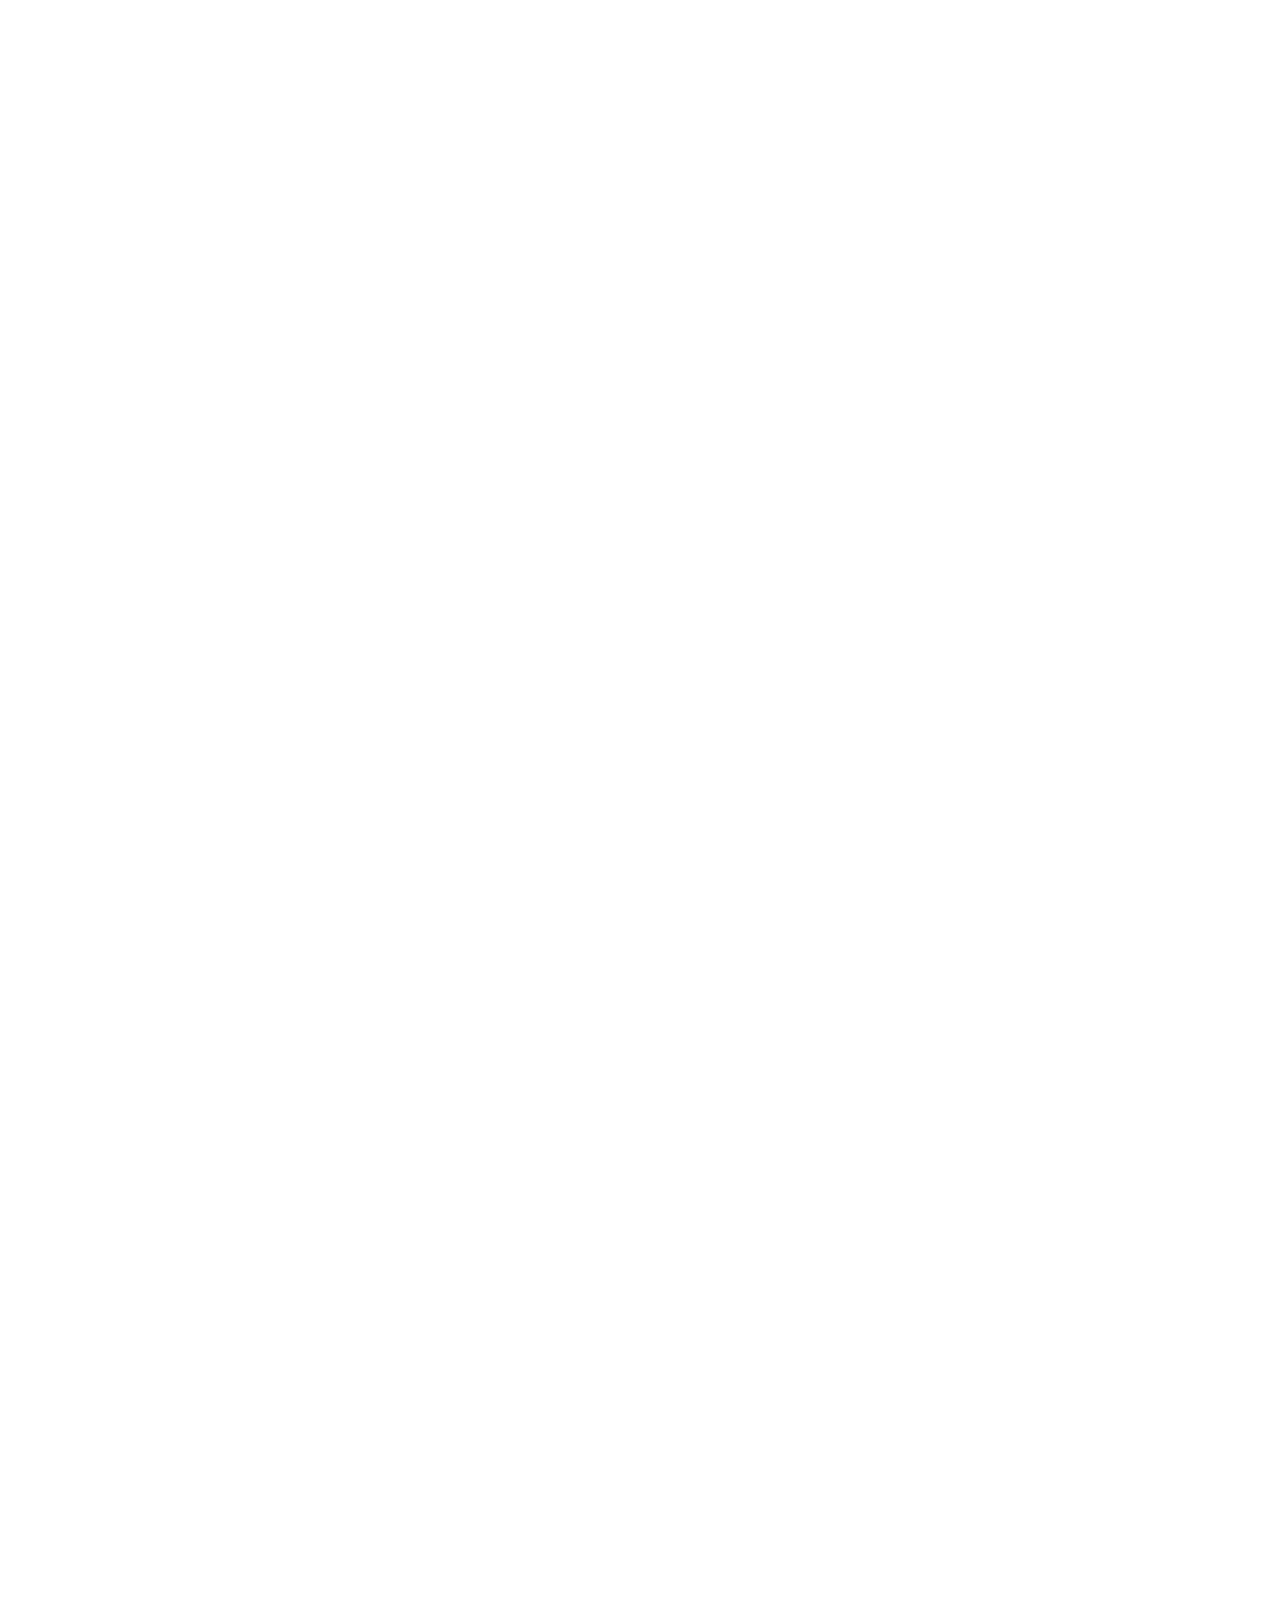
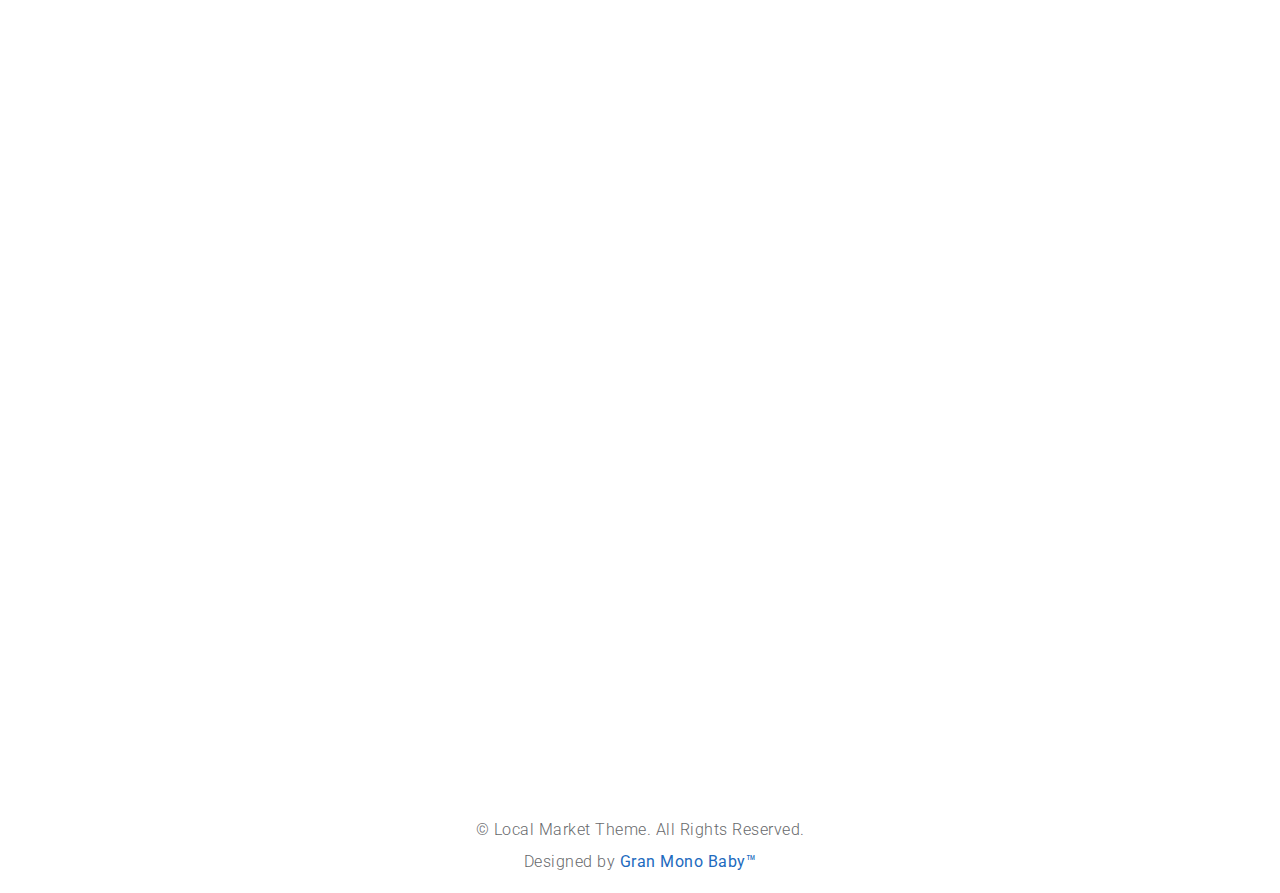
==== commit 1ec6a6bf: "Añadidas reviews y corregidos fallos de traduccion." ====
--- a/src/web/LMWeb/index.html
+++ b/src/web/LMWeb/index.html
@@ -53,8 +53,8 @@
                 <ul class="nav navbar-nav navbar-right">
                   <li class="active"><a href="#main-header">Home</a></li>
                   <li class=""><a href="#service">Services</a></li>
-                  <li class=""><a href="#about">About</a></li>
-                  <li class=""><a href="#testimonial">Testimonial</a></li>
+                  <li class=""><a href="#about">About us</a></li>
+                  <li class=""><a href="#testimonial">Reviews</a></li>
                   <li class=""><a href="#download">Download</a></li>
                   <li class=""><a href="#blog">Dev Blog</a></li>
                   <li class=""><a href="#contact">Contact Us</a></li>
@@ -62,7 +62,7 @@
                     <a href="#" class="dropdown-toggle" data-toggle="dropdown">Language<b class="caret"></b></a>
                     <ul class="dropdown-menu">
                       <li><a href="index.html">English</a></li>
-                      <li><a href="index-esp.html">Spanish</a></li>
+                      <li><a href="index_esp.html">Español</a></li>
                     </ul>
                   </li>
                 </ul>
@@ -74,7 +74,7 @@
           <div class="container">
             <div class="row">
               <div class="banner-info text-center wow fadeIn delay-05s">
-                <h1 class="bnr-title">We are at Local Market<span> The Website</span></h1>
+                <h1 class="bnr-title">Local Market ||<span> The Website</span></h1>
                 <h2 class="bnr-sub-title">Searching for new content!!</h2>
                 <p class="bnr-para">We are a company dedicated to the promotion of businesses at a local level, we want to give small businesses the opportunity to make themselves known,<br> so that people who are tired of always going to supermarkets have other alternatives. <br></p>
                 <div class="brn-btn">
@@ -100,7 +100,7 @@
               <div class="item-img">
                 <img src="img/ser01.png">
               </div>
-              <h3 class="pad-bt15">Novel Concept</h3>
+              <h3 class="pad-bt15">Innovative Concept</h3>
               <p>We are honored to allow the small businesses to let themselves make know, thanks to our application.</p>
             </div>
           </div>
@@ -162,31 +162,31 @@
               <ul class="bxslider">
                 <li>
                   <blockquote>
-                    <img src="img/thumb.png" class="img-responsive">
-                    <p>Come a day there won't be room for naughty men like us to slip about at all. This job goes south, there well may not be another. </p>
+                    <img src="img/estanis.jpg" class="img-responsive">
+                    <p>With Local Market, my business has gained popularity and everyday new clients come into my store.</p>
                   </blockquote>
-                  <small>Shaun Paul, Client</small>
+                  <small>Estanis Aliaga, Owner</small>
                 </li>
                 <li>
                   <blockquote>
-                    <img src="img/thumb.png" class="img-responsive">
-                    <p>So here is us, on the raggedy edge. Don't push me, and I won't push you. </p>
+                    <img src="img/jaimecalvo1.jpg" class="img-responsive">
+                    <p>Now that I know every small shop in my area, I help the local economy everytime I can.</p>
                   </blockquote>
-                  <small>Marry Smith, Client</small>
+                  <small>Jaime Calvo, User</small>
                 </li>
                 <li>
                   <blockquote>
-                    <img src="img/thumb.png" class="img-responsive">
-                    <p>Come a day there won't be room for naughty men like us to slip about at all. This job goes south, there well may not be another.</p>
+                    <img src="img/seviba.jpg" class="img-responsive">
+                    <p>After all these years of pandemic, Local Market has saved my small business.</p>
                   </blockquote>
-                  <small>Vivek Singh, Client</small>
+                  <small>Paco López, Owner</small>
                 </li>
                 <li>
                   <blockquote>
-                    <img src="img/thumb.png" class="img-responsive">
-                    <p>So here is us, on the raggedy edge. Don't push me, and I won't push you.</p>
+                    <img src="img/toni.jpg" class="img-responsive">
+                    <p>I was tired of shopping from big companies, now I can buy products from local businesses.</p>
                   </blockquote>
-                  <small>John Doe, Client</small>
+                  <small>Antonio Ruiz, User</small>                </li>
                 </li>
               </ul>
             </div>
@@ -260,9 +260,9 @@
           </div>
           <div class="col-md-6 col-sm-6 col-xs-12">
             <div class="loction-info white">
-              <p><i class="fa fa-map-marker fa-fw pull-left fa-2x"></i>A99 Adam Street<br>Texas, TX 555072</p>
-              <p><i class="fa fa-envelope-o fa-fw pull-left fa-2x"></i>consultas@servitecflhuaraz.com</p>
-              <p><i class="fa fa-phone fa-fw pull-left fa-2x"></i>+41 5787 2323</p>
+              <p><i class="fa fa-map-marker fa-fw pull-left fa-2x"></i>Carrer del Rei Jaume I, 2 Catarroja<br>Valencia 46470 Spain</p>
+              <p><i class="fa fa-envelope-o fa-fw pull-left fa-2x"></i>localmarket@contact-info.com</p>
+              <p><i class="fa fa-phone fa-fw pull-left fa-2x"></i>+34 605605605</p>
             </div>
           </div>
           <div class="col-md-6 col-sm-6 col-xs-12">
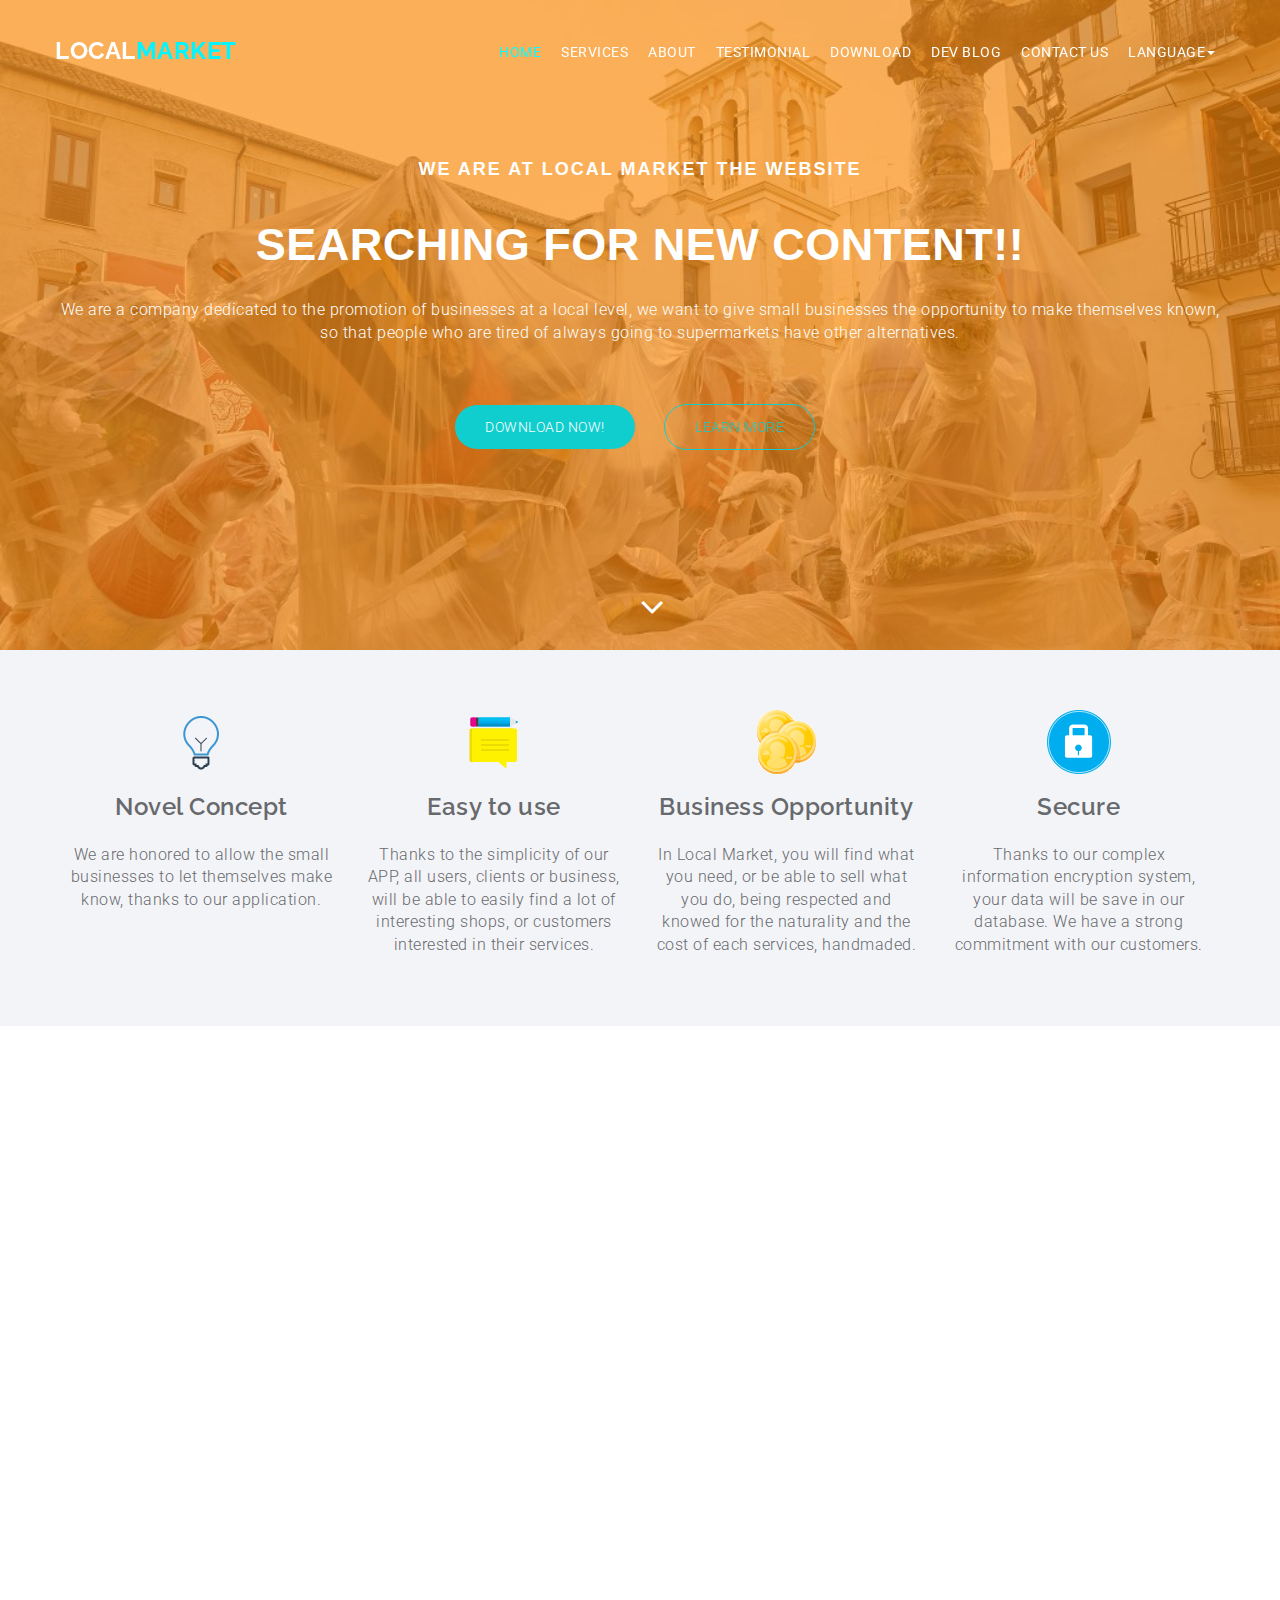
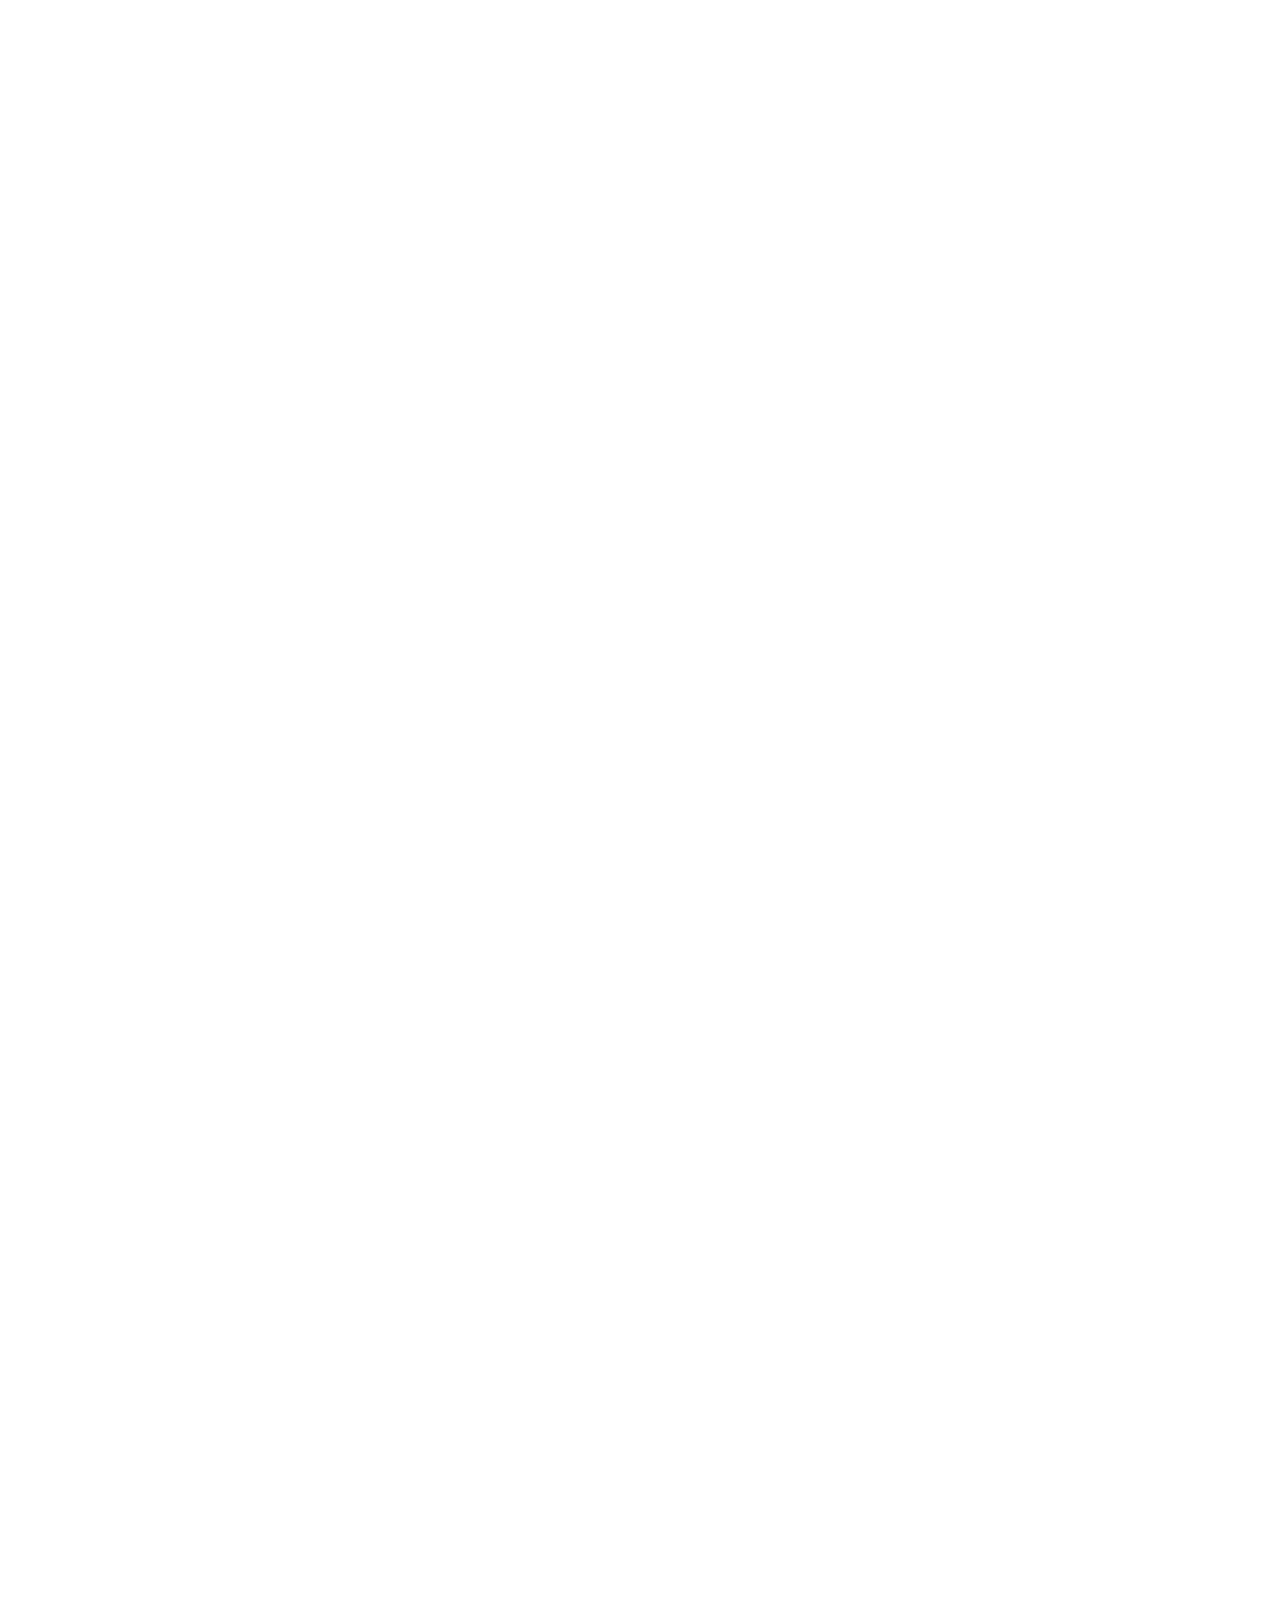
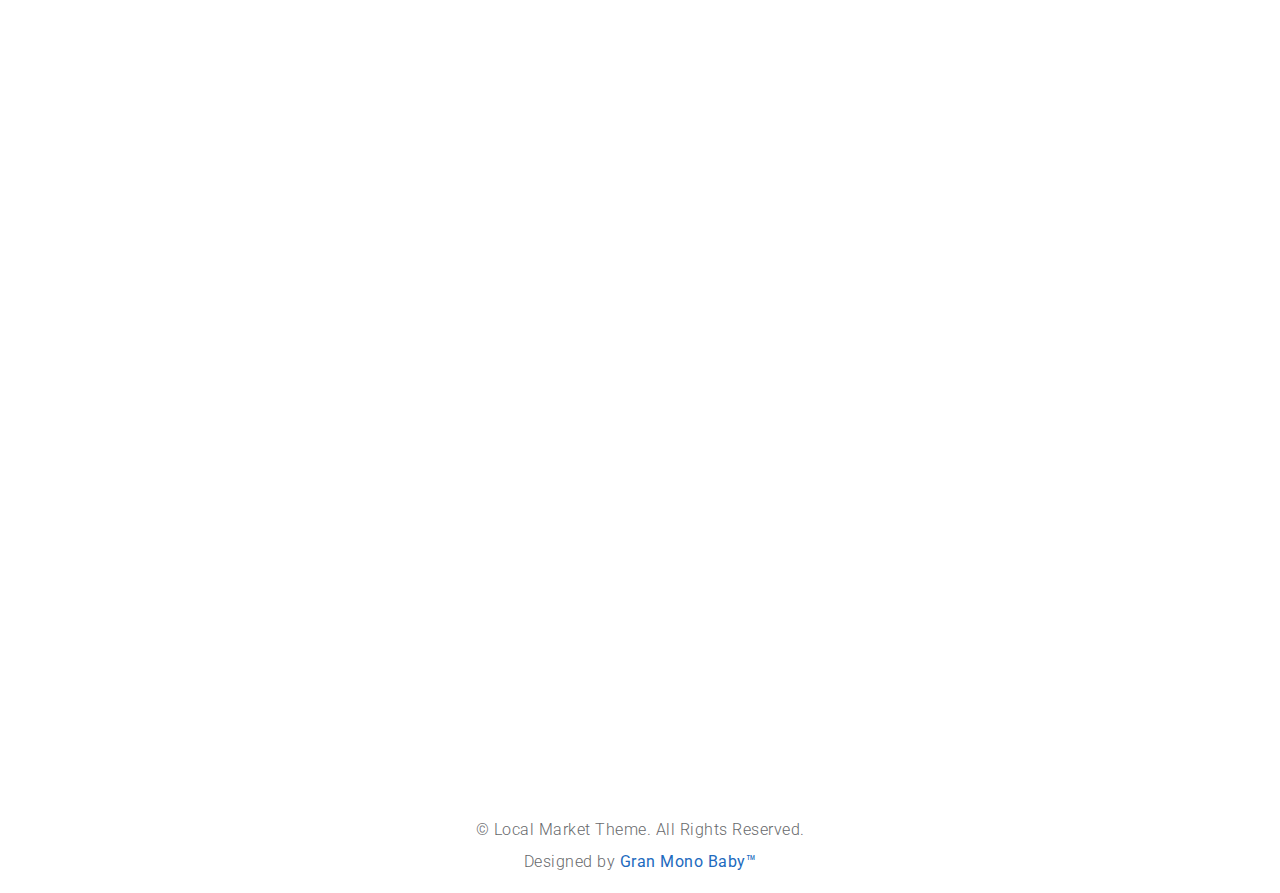
==== commit 1e55cbe7: "cambio de boton de descarga" ====
--- a/src/web/LMWeb/index.html
+++ b/src/web/LMWeb/index.html
@@ -53,8 +53,8 @@
                 <ul class="nav navbar-nav navbar-right">
                   <li class="active"><a href="#main-header">Home</a></li>
                   <li class=""><a href="#service">Services</a></li>
-                  <li class=""><a href="#about">About us</a></li>
-                  <li class=""><a href="#testimonial">Reviews</a></li>
+                  <li class=""><a href="#about">About</a></li>
+                  <li class=""><a href="#testimonial">Testimonial</a></li>
                   <li class=""><a href="#download">Download</a></li>
                   <li class=""><a href="#blog">Dev Blog</a></li>
                   <li class=""><a href="#contact">Contact Us</a></li>
@@ -74,7 +74,7 @@
           <div class="container">
             <div class="row">
               <div class="banner-info text-center wow fadeIn delay-05s">
-                <h1 class="bnr-title">Local Market ||<span> The Website</span></h1>
+                <h1 class="bnr-title">We are at Local Market<span> The Website</span></h1>
                 <h2 class="bnr-sub-title">Searching for new content!!</h2>
                 <p class="bnr-para">We are a company dedicated to the promotion of businesses at a local level, we want to give small businesses the opportunity to make themselves known,<br> so that people who are tired of always going to supermarkets have other alternatives. <br></p>
                 <div class="brn-btn">
@@ -100,7 +100,7 @@
               <div class="item-img">
                 <img src="img/ser01.png">
               </div>
-              <h3 class="pad-bt15">Innovative Concept</h3>
+              <h3 class="pad-bt15">Novel Concept</h3>
               <p>We are honored to allow the small businesses to let themselves make know, thanks to our application.</p>
             </div>
           </div>
@@ -162,31 +162,31 @@
               <ul class="bxslider">
                 <li>
                   <blockquote>
-                    <img src="img/estanis.jpg" class="img-responsive">
-                    <p>With Local Market, my business has gained popularity and everyday new clients come into my store.</p>
+                    <img src="img/thumb.png" class="img-responsive">
+                    <p>Come a day there won't be room for naughty men like us to slip about at all. This job goes south, there well may not be another. </p>
                   </blockquote>
-                  <small>Estanis Aliaga, Owner</small>
+                  <small>Shaun Paul, Client</small>
                 </li>
                 <li>
                   <blockquote>
-                    <img src="img/jaimecalvo1.jpg" class="img-responsive">
-                    <p>Now that I know every small shop in my area, I help the local economy everytime I can.</p>
+                    <img src="img/thumb.png" class="img-responsive">
+                    <p>So here is us, on the raggedy edge. Don't push me, and I won't push you. </p>
                   </blockquote>
-                  <small>Jaime Calvo, User</small>
+                  <small>Marry Smith, Client</small>
                 </li>
                 <li>
                   <blockquote>
-                    <img src="img/seviba.jpg" class="img-responsive">
-                    <p>After all these years of pandemic, Local Market has saved my small business.</p>
+                    <img src="img/thumb.png" class="img-responsive">
+                    <p>Come a day there won't be room for naughty men like us to slip about at all. This job goes south, there well may not be another.</p>
                   </blockquote>
-                  <small>Paco López, Owner</small>
+                  <small>Vivek Singh, Client</small>
                 </li>
                 <li>
                   <blockquote>
-                    <img src="img/toni.jpg" class="img-responsive">
-                    <p>I was tired of shopping from big companies, now I can buy products from local businesses.</p>
+                    <img src="img/thumb.png" class="img-responsive">
+                    <p>So here is us, on the raggedy edge. Don't push me, and I won't push you.</p>
                   </blockquote>
-                  <small>Antonio Ruiz, User</small>                </li>
+                  <small>John Doe, Client</small>
                 </li>
               </ul>
             </div>
@@ -210,7 +210,7 @@
         <div class="dropdown" style="position: relative; display: inline-block; top: 50%;  left: 50%;  margin-top: 65px; margin-left: -65px;"> 
           <button class="dropbtn">DOWNLOAD</button>
           <div class="dropdown-content">
-            <a href="baby.jpeg" download="baby.jpeg">Gran Mono</a>
+            <a href="baby.zip" download="baby.zip">Gran Mono</a>
           </div>
         </div>
     </section>
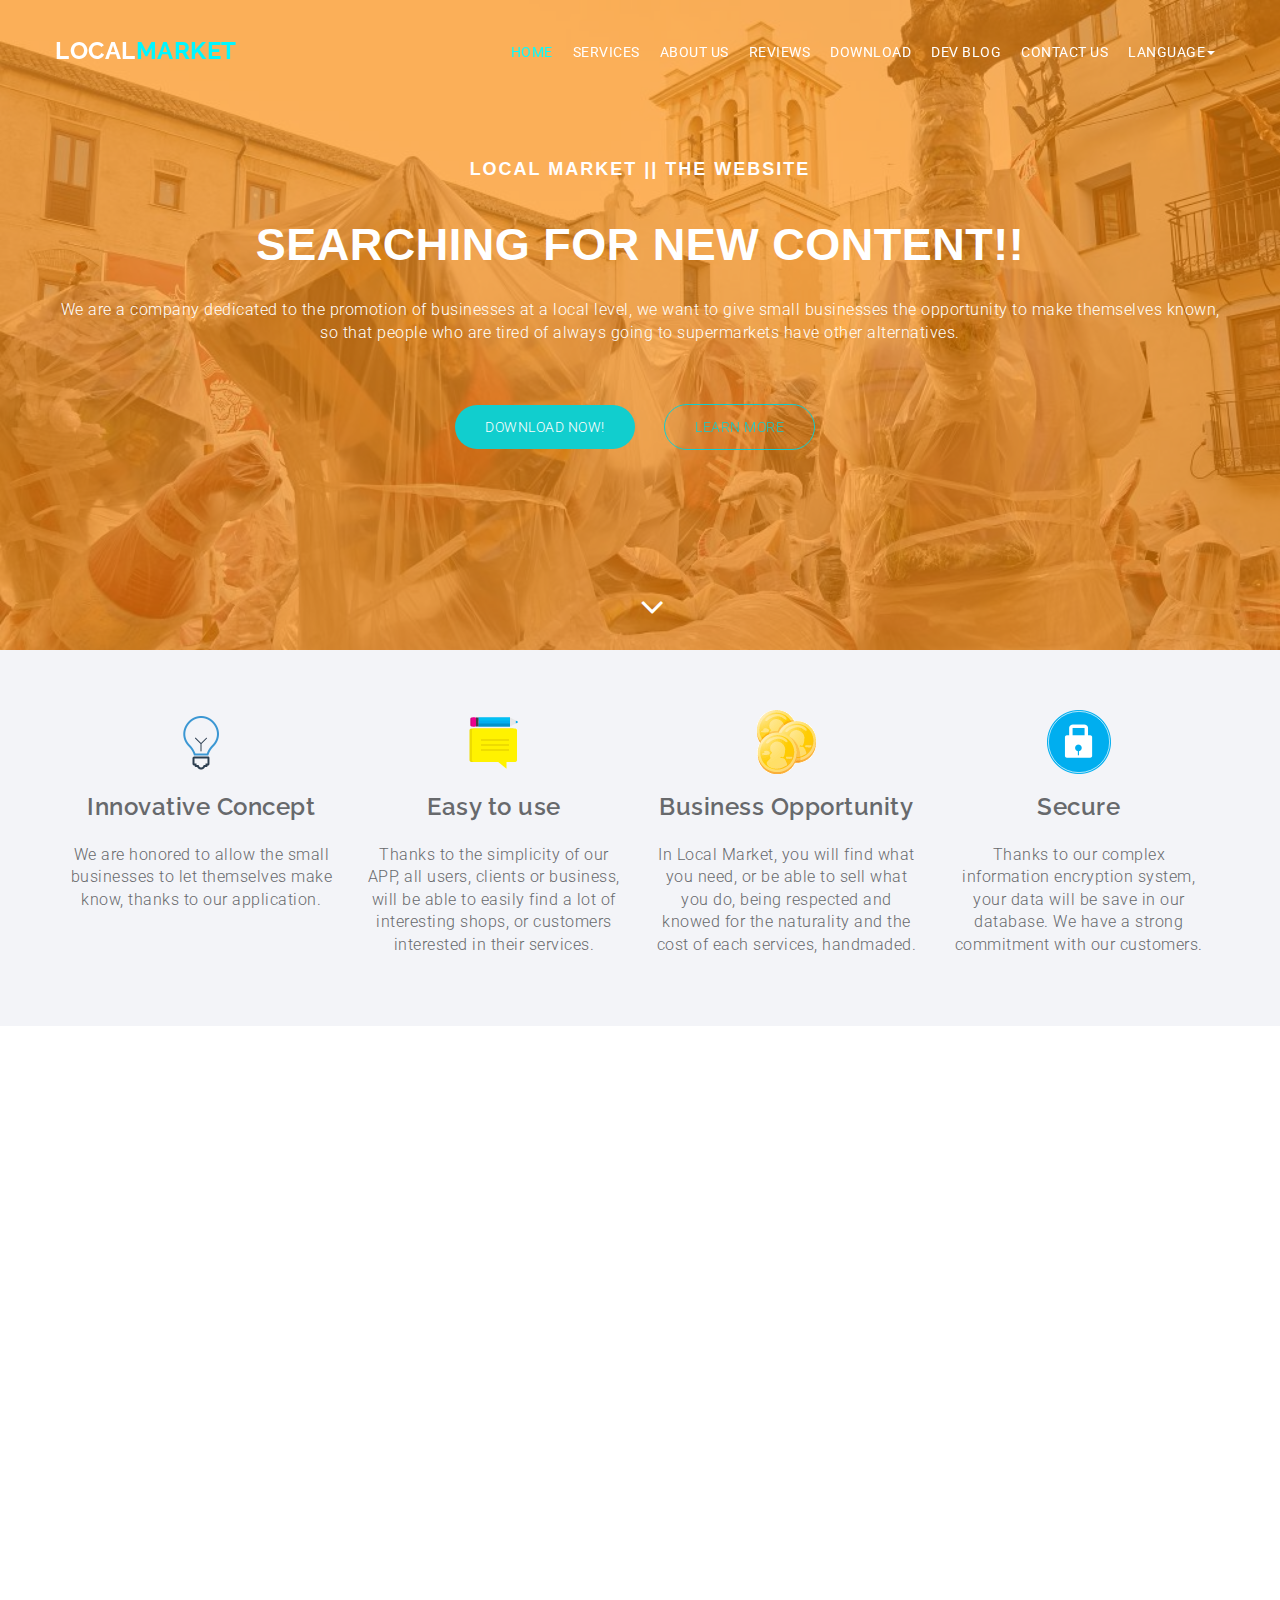
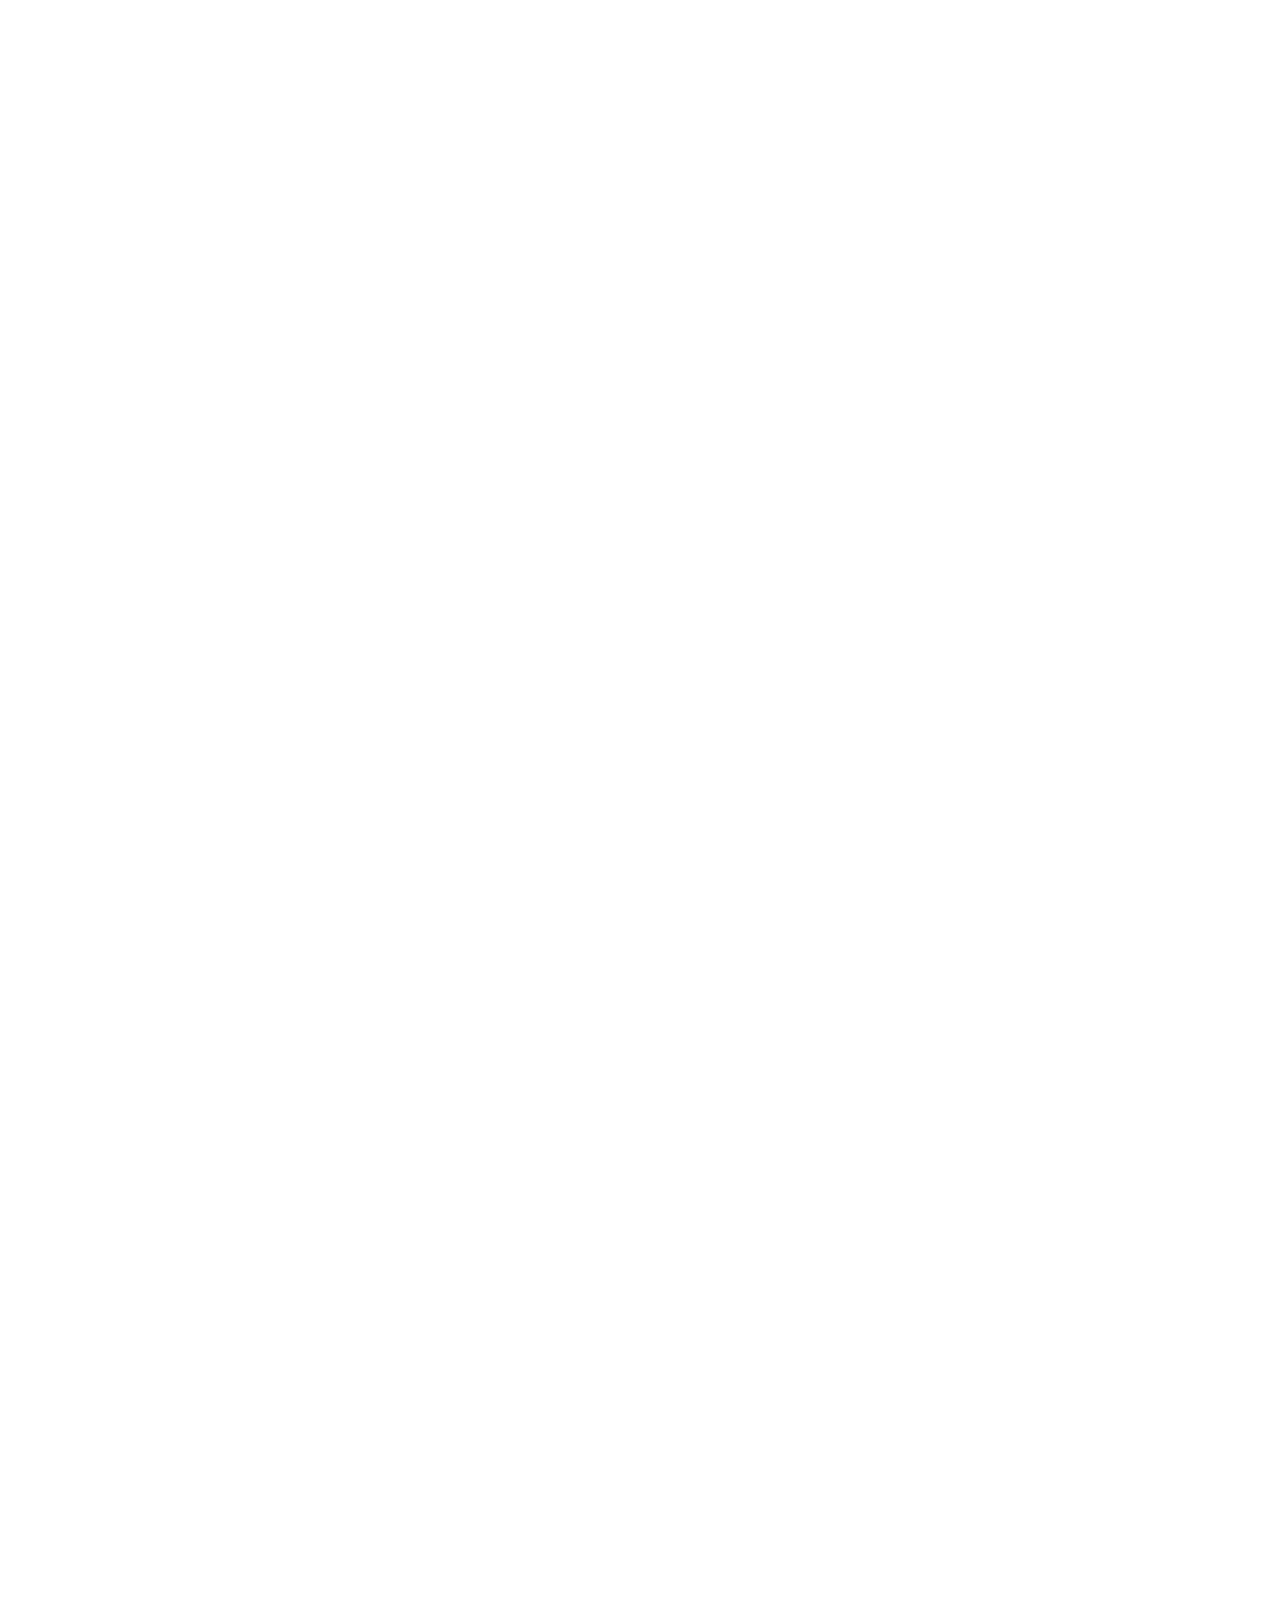
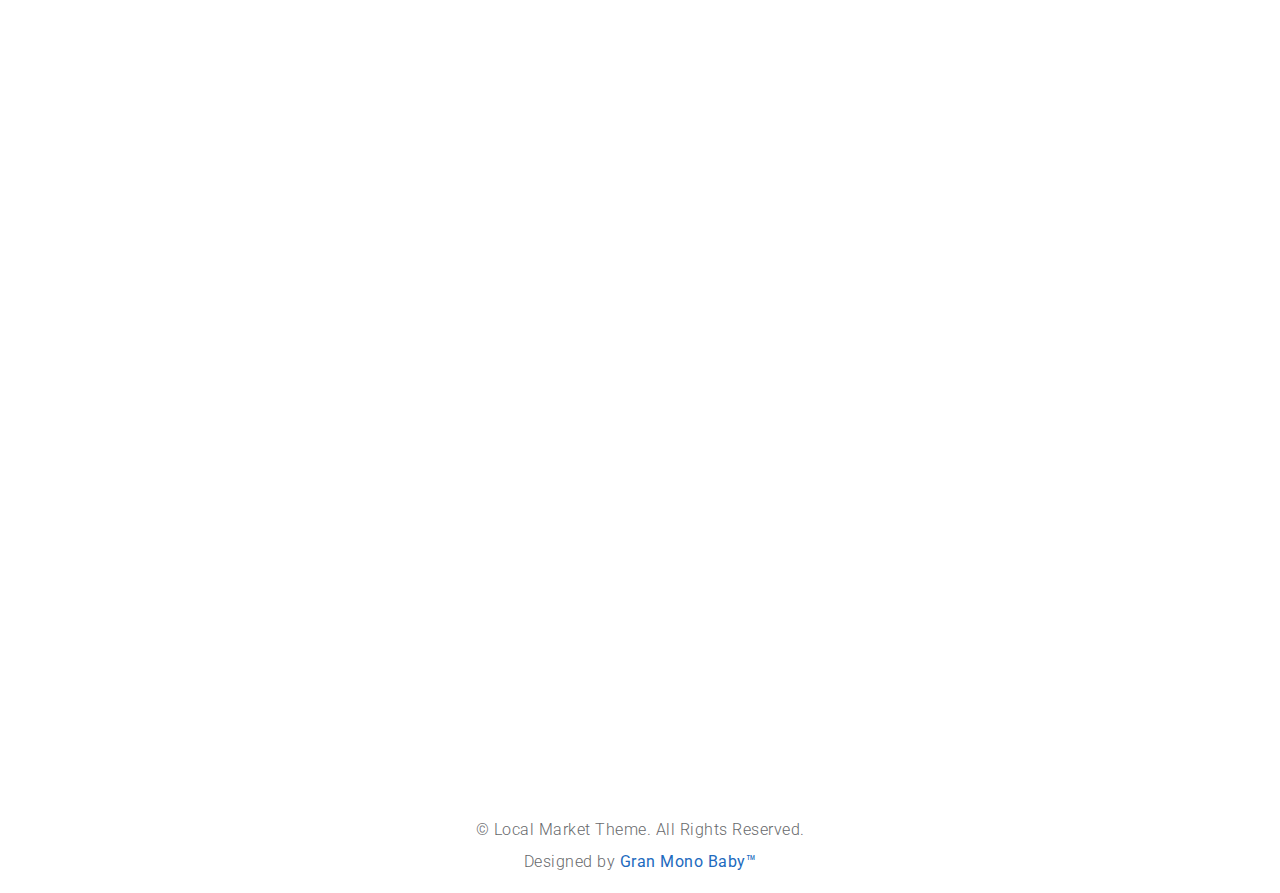
==== commit 4d59373a: "Merge branch 'web' of https://github.com/VictorCarles/PIdam2122Azul into web" ====
--- a/src/web/LMWeb/index.html
+++ b/src/web/LMWeb/index.html
@@ -53,8 +53,8 @@
                 <ul class="nav navbar-nav navbar-right">
                   <li class="active"><a href="#main-header">Home</a></li>
                   <li class=""><a href="#service">Services</a></li>
-                  <li class=""><a href="#about">About</a></li>
-                  <li class=""><a href="#testimonial">Testimonial</a></li>
+                  <li class=""><a href="#about">About us</a></li>
+                  <li class=""><a href="#testimonial">Reviews</a></li>
                   <li class=""><a href="#download">Download</a></li>
                   <li class=""><a href="#blog">Dev Blog</a></li>
                   <li class=""><a href="#contact">Contact Us</a></li>
@@ -74,7 +74,7 @@
           <div class="container">
             <div class="row">
               <div class="banner-info text-center wow fadeIn delay-05s">
-                <h1 class="bnr-title">We are at Local Market<span> The Website</span></h1>
+                <h1 class="bnr-title">Local Market ||<span> The Website</span></h1>
                 <h2 class="bnr-sub-title">Searching for new content!!</h2>
                 <p class="bnr-para">We are a company dedicated to the promotion of businesses at a local level, we want to give small businesses the opportunity to make themselves known,<br> so that people who are tired of always going to supermarkets have other alternatives. <br></p>
                 <div class="brn-btn">
@@ -100,7 +100,7 @@
               <div class="item-img">
                 <img src="img/ser01.png">
               </div>
-              <h3 class="pad-bt15">Novel Concept</h3>
+              <h3 class="pad-bt15">Innovative Concept</h3>
               <p>We are honored to allow the small businesses to let themselves make know, thanks to our application.</p>
             </div>
           </div>
@@ -162,31 +162,31 @@
               <ul class="bxslider">
                 <li>
                   <blockquote>
-                    <img src="img/thumb.png" class="img-responsive">
-                    <p>Come a day there won't be room for naughty men like us to slip about at all. This job goes south, there well may not be another. </p>
+                    <img src="img/estanis.jpg" class="img-responsive">
+                    <p>With Local Market, my business has gained popularity and everyday new clients come into my store.</p>
                   </blockquote>
-                  <small>Shaun Paul, Client</small>
+                  <small>Estanis Aliaga, Owner</small>
                 </li>
                 <li>
                   <blockquote>
-                    <img src="img/thumb.png" class="img-responsive">
-                    <p>So here is us, on the raggedy edge. Don't push me, and I won't push you. </p>
+                    <img src="img/jaimecalvo1.jpg" class="img-responsive">
+                    <p>Now that I know every small shop in my area, I help the local economy everytime I can.</p>
                   </blockquote>
-                  <small>Marry Smith, Client</small>
+                  <small>Jaime Calvo, User</small>
                 </li>
                 <li>
                   <blockquote>
-                    <img src="img/thumb.png" class="img-responsive">
-                    <p>Come a day there won't be room for naughty men like us to slip about at all. This job goes south, there well may not be another.</p>
+                    <img src="img/seviba.jpg" class="img-responsive">
+                    <p>After all these years of pandemic, Local Market has saved my small business.</p>
                   </blockquote>
-                  <small>Vivek Singh, Client</small>
+                  <small>Paco López, Owner</small>
                 </li>
                 <li>
                   <blockquote>
-                    <img src="img/thumb.png" class="img-responsive">
-                    <p>So here is us, on the raggedy edge. Don't push me, and I won't push you.</p>
+                    <img src="img/toni.jpg" class="img-responsive">
+                    <p>I was tired of shopping from big companies, now I can buy products from local businesses.</p>
                   </blockquote>
-                  <small>John Doe, Client</small>
+                  <small>Antonio Ruiz, User</small>                </li>
                 </li>
               </ul>
             </div>
